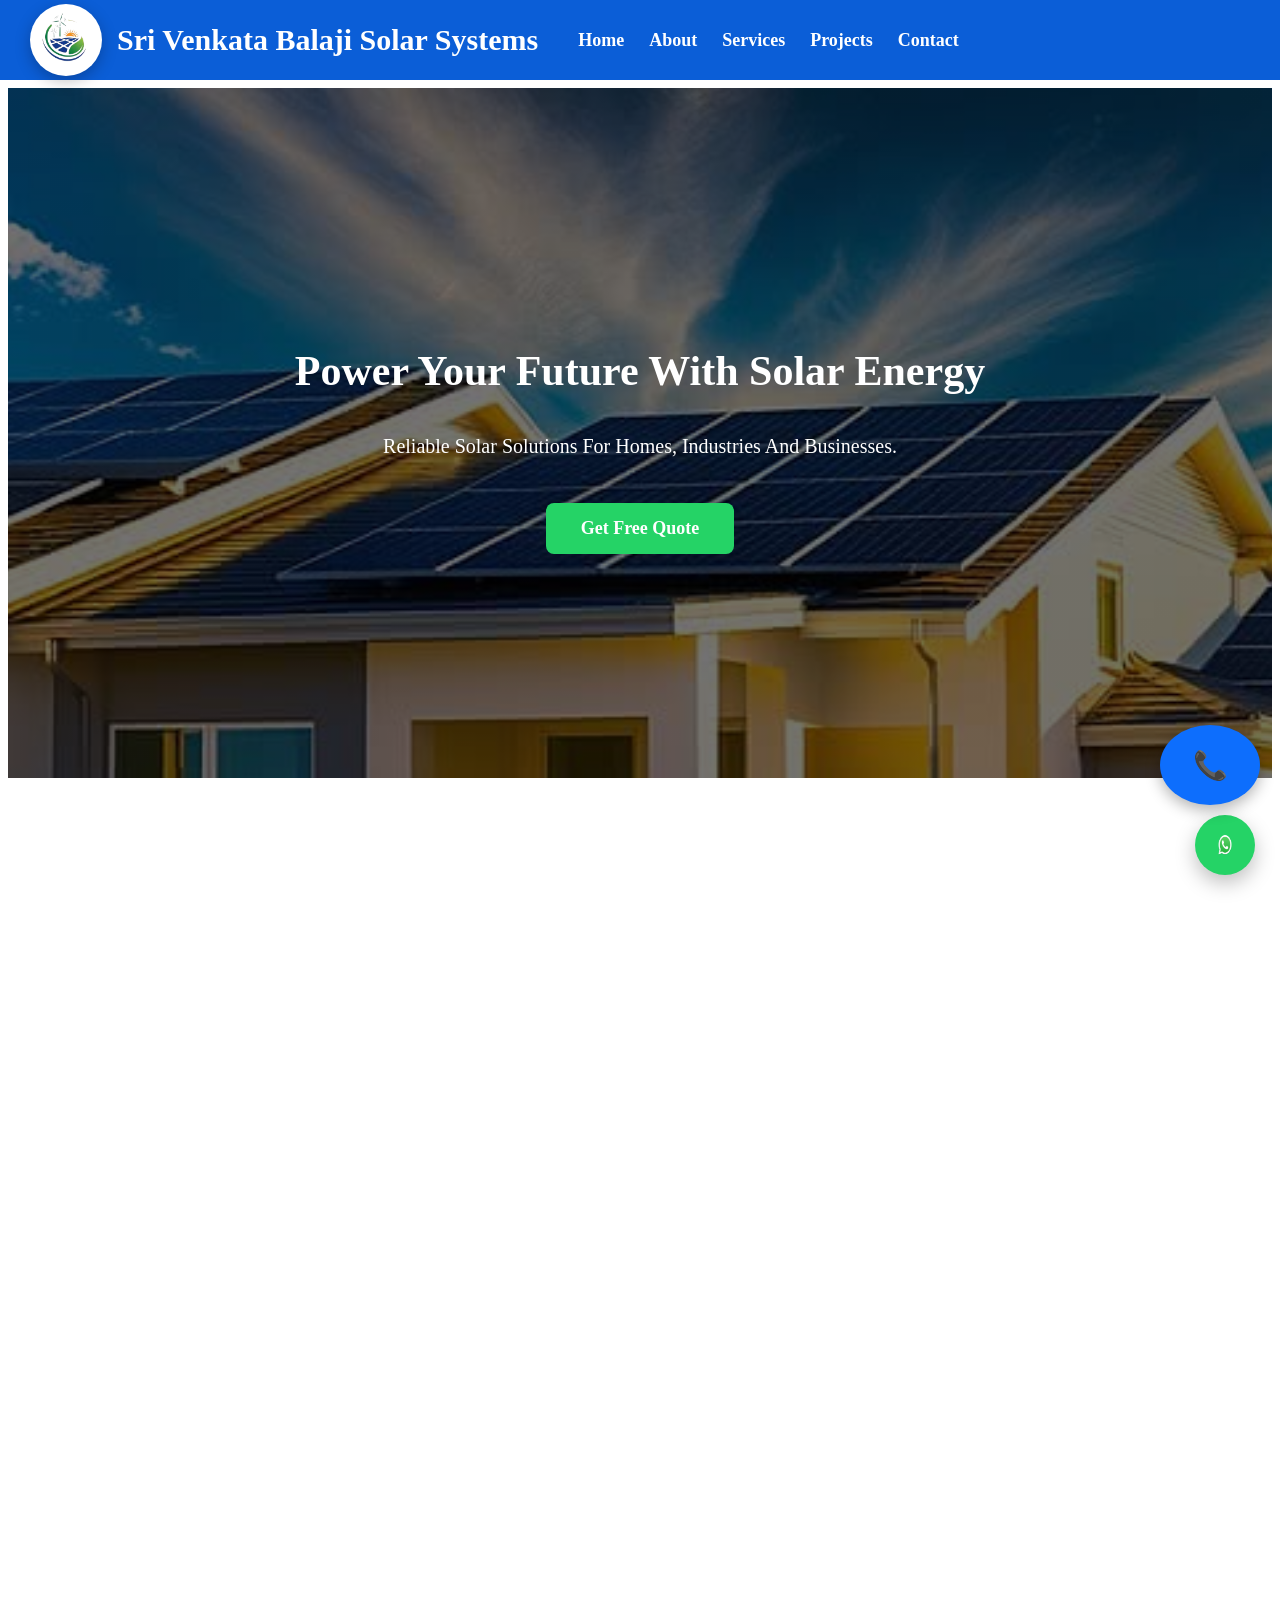
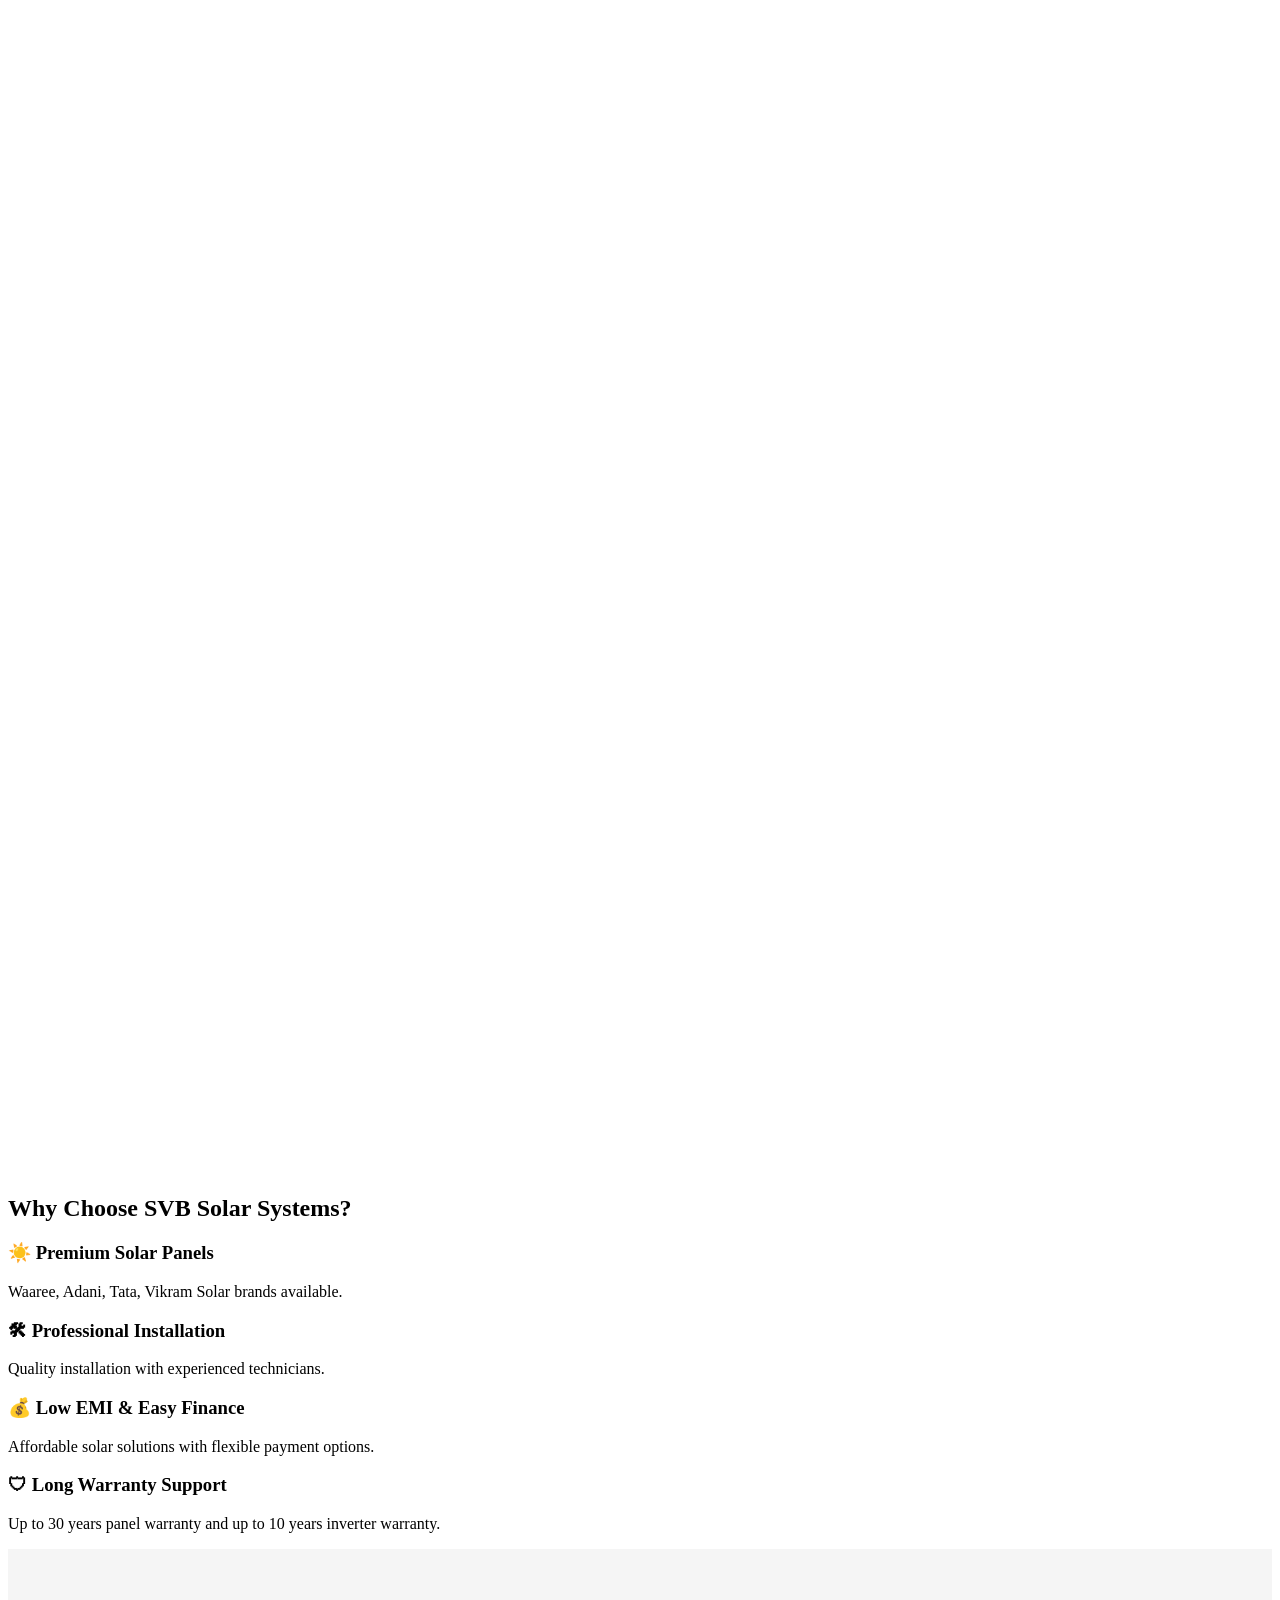
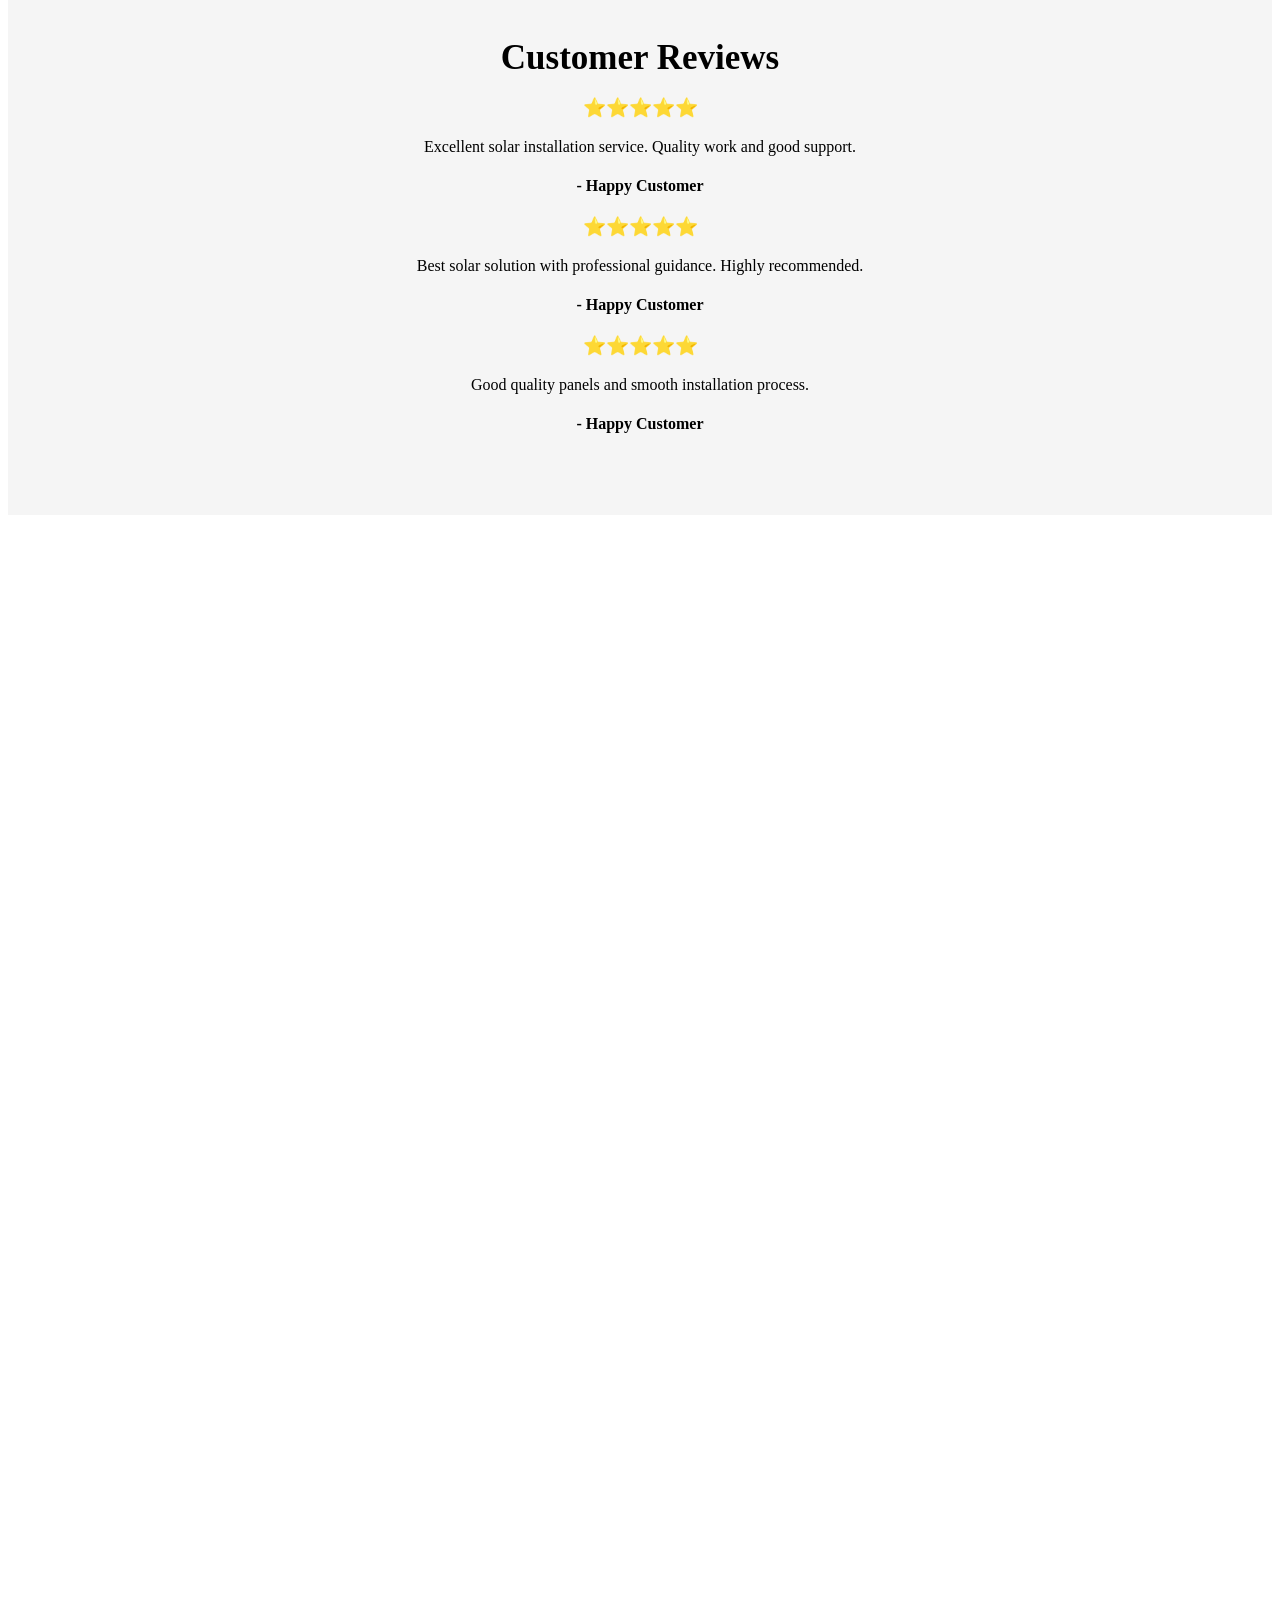
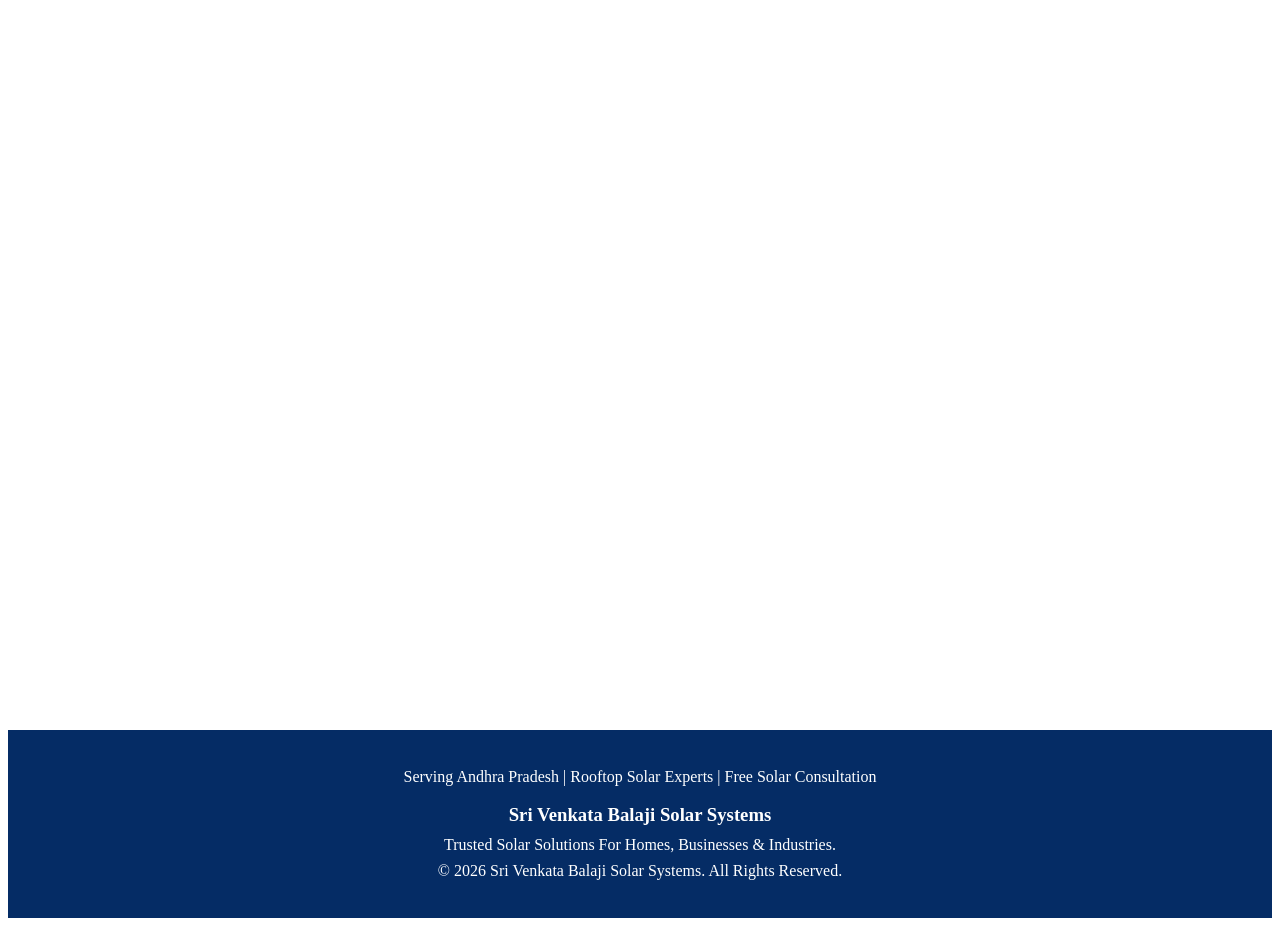
==== index.html @ fa09b2a1 "Add scroll animations" ====
<!DOCTYPE html>
<html lang="en">
<link rel="stylesheet" href="https://unpkg.com/aos@2.3.4/dist/aos.css">
<head>
    <meta charset="UTF-8">
    <meta name="viewport" content="width=device-width, initial-scale=1.0">

    <title>Sri Venkata Balaji Solar Systems | Rooftop Solar Installation Andhra Pradesh</title>

<meta name="description" content="Sri Venkata Balaji Solar Systems provides rooftop solar installation, solar panels, residential and commercial solar solutions in Andhra Pradesh. Get free solar consultation today.">

<meta name="keywords" content="solar panels Andhra Pradesh, rooftop solar installation, solar company AP, home solar system, commercial solar solutions, Sri Venkata Balaji Solar Systems">

<meta name="author" content="Sri Venkata Balaji Solar Systems">
    <meta name="robots" content="index, follow">

    <meta name="description" content="Sri Venkata Balaji Solar Systems provides rooftop solar installation services for homes and businesses.">

    <meta name="keywords" content="Solar Panels, Solar Installation, SVB Solar Systems, Andhra Pradesh Solar">

    <meta name="author" content="Sri Venkata Balaji Solar Systems">

    <meta name="google-site-verification" content="434df8AJJ52u6L1mxgn_VgNNBrICFNxTZs61XbxQ6JY">

    <link rel="stylesheet" href="css/style.css">
    <script type="application/ld+json">
{
  "@context": "https://schema.org",
  "@type": "SolarEnergyCompany",
  "name": "Sri Venkata Balaji Solar Systems",
  "description": "Rooftop solar installation and solar solutions provider in Andhra Pradesh.",
  "areaServed": "Andhra Pradesh",
  "serviceType": "Solar Panel Installation",
  "url": "https://naveendarling249-cloud.github.io/svb-solar-system/",
  "telephone": "+918074496254"
}
</script>
</head>
<script src="https://unpkg.com/aos@2.3.4/dist/aos.js"></script>

<script>
AOS.init({
    duration:1000,
    once:true
});
</script>
<body>

    <header>

    <div class="logo">
        <img src="images/logo.png" alt="SVB Logo">
        <h1>Sri Venkata Balaji Solar Systems</h1>
    </div>

    <nav>
        <a href="#home">Home</a>
<a href="#about">About</a>
<a href="#services">Services</a>
<a href="#projects">Projects</a>
<a href="#contact">Contact</a>
    </nav>


</header>


    <section class="hero" id="home">

    <h2>Power Your Future With Solar Energy</h2>

    <p>
        Reliable Solar Solutions For Homes, Industries And Businesses.
    </p>

    <a href="https://wa.me/918074496254?text=Hi%20SVB%20Solar%20Systems,%20I%20need%20a%20free%20solar%20quotation." class="quote-btn" target="_blank">
    Get Free Quote
</a>

</section>
<section class="about" id="about" data-aos="fade-up">

    <h2>About Sri Venkata Balaji Solar Systems</h2>
    <p>
Sri Venkata Balaji Solar Systems provides trusted rooftop solar solutions,
solar panel installation, and maintenance services across Andhra Pradesh.
</p>

    <p>
        Sri Venkata Balaji Solar Systems is a trusted solar energy company in Andhra Pradesh,
        providing complete rooftop solar solutions for homes, commercial buildings, industries,
        schools, hospitals and agricultural applications.
    </p>

    <p>
        We use premium quality solar panels from Waaree, Adani, Tata Power Solar and Vikram Solar.
        Our expert team ensures professional installation, quality service and long-term customer support.
    </p>

</section>
<section class="services" id="services" data-aos="fade-right">

    <h2>Our Solar Services</h2>

    <div class="service-grid">

        <div class="card">
            <h3>☀️ Rooftop Solar Installation</h3>
            <p>Professional solar installation for homes, apartments and villas.</p>
        </div>

        <div class="card">
            <h3>🏢 Commercial Solar</h3>
            <p>Reliable solar solutions for offices, shops, schools and industries.</p>
        </div>

        <div class="card">
            <h3>🛠 Service & Maintenance</h3>
            <p>Annual maintenance, cleaning and complete technical support.</p>
        </div>

    </div>

</section>
<section class="projects" id="projects" data-aos="zoom-in">

    <h2>Our Solar Projects</h2>

    <div class="project-grid">

        <div class="project-card">
            <img src="images/project1.jpg" alt="Residential Solar">
            <h3>Residential Solar</h3>
            <p>High-quality rooftop solar installation for homes.</p>
        </div>

        <div class="project-card">
            <img src="images/project2.jpg" alt="Commercial Solar">
            <h3>Commercial Solar</h3>
            <p>Efficient solar systems for offices and businesses.</p>
        </div>

        <div class="project-card">
            <img src="images/project3.jpg" alt="Industrial Solar">
            <h3>Industrial Solar</h3>
            <p>Large-scale solar solutions for industries and factories.</p>
        </div>

    </div>

</section>
<section class="brands" id="brands" data-aos="fade-left">

    <h2>Our Trusted Solar Brands</h2>

    <div class="brand-grid">

        <div class="brand-card">
            <img src="images/waaree.png" alt="Waaree Solar">
            <h3>Waaree Solar</h3>
        </div>

        <div class="brand-card">
            <img src="images/adani.png" alt="Adani Solar">
            <h3>Adani Solar</h3>
        </div>

        <div class="brand-card">
            <img src="images/tata.png" alt="Tata Power Solar">
            <h3>Tata Power Solar</h3>
        </div>

        <div class="brand-card">
            <img src="images/vikram.png" alt="Vikram Solar">
            <h3>Vikram Solar</h3>
        </div>

    </div>

</section>
<section class="trust">

    <h2>Why Choose SVB Solar Systems?</h2>

    <div class="trust-list">

        <h3>☀️ Premium Solar Panels</h3>
        <p>Waaree, Adani, Tata, Vikram Solar brands available.</p>

        <h3>🛠 Professional Installation</h3>
        <p>Quality installation with experienced technicians.</p>

        <h3>💰 Low EMI & Easy Finance</h3>
        <p>Affordable solar solutions with flexible payment options.</p>

        <h3>🛡 Long Warranty Support</h3>
        <p>Up to 30 years panel warranty and up to 10 years inverter warranty.</p>

    </div>

</section>
<section class="reviews">

    <h2>Customer Reviews</h2>

    <div class="review-list">

        <div>
            <h3>⭐⭐⭐⭐⭐</h3>
            <p>
                Excellent solar installation service.
                Quality work and good support.
            </p>
            <h4>- Happy Customer</h4>
        </div>

        <div>
            <h3>⭐⭐⭐⭐⭐</h3>
            <p>
                Best solar solution with professional guidance.
                Highly recommended.
            </p>
            <h4>- Happy Customer</h4>
        </div>

        <div>
            <h3>⭐⭐⭐⭐⭐</h3>
            <p>
                Good quality panels and smooth installation process.
            </p>
            <h4>- Happy Customer</h4>
        </div>

    </div>

</section>
<section class="location" data-aos="zoom-in">

    <h2>Visit Our Location</h2>

    <p>Sri Venkata Balaji Solar Systems</p>

    <p>Eluru, Andhra Pradesh</p>

    <iframe
        src="https://www.google.com/maps/embed?pb=!1m18!1m12!1m3!1d3821.46276568465!2d81.11551317461274!3d16.703746222140392!2m3!1f0!2f0!3f0!3m2!1i1024!2i768!4f13.1!3m3!1m2!1s0x3a3615027a40fcaf%3A0x55c187fe90eaa57c!2sSRI%20VENKATA%20BALAJI%20SOLAR%20SYSTEM!5e0!3m2!1sen!2sin!4v1785469120909!5m2!1sen!2sin"
        width="100%"
        height="400"
        style="border:0; border-radius:10px;"
        allowfullscreen=""
        loading="lazy"
        referrerpolicy="strict-origin-when-cross-origin">
    </iframe>

</section>

<section class="counter" data-aos="flip-up">

    <div class="counter-box">
        <h2>200+</h2>
        <p>Projects Completed</p>
    </div>

    <div class="counter-box">
        <h2>500+</h2>
        <p>Happy Customers</p>
    </div>

    <div class="counter-box">
        <h2>30 Years</h2>
        <p>Panel Warranty</p>
    </div>

    <div class="counter-box">
        <h2>10 Years</h2>
        <p>Inverter Warranty</p>
    </div>

</section>

<section class="contact" id="contact" data-aos="fade-up">
    <h2>Contact Us</h2>

    <p>📞 Phone: +91 8074496254</p>
    <p>📧 Email: srivenkatabalajisolarsystem@gmail.com</p>
    <p>📍 Eluru, Andhra Pradesh</p>

    </form>
    <form action="https://formsubmit.co/srivenkatabalajisolarsystem@gmail.com" method="POST">

    <input type="text" name="name" placeholder="Your Name" required>

    <input type="tel" name="phone" placeholder="Phone Number" required>

    <input type="text" name="location" placeholder="Location">

    <textarea name="requirement" placeholder="Your Requirement"></textarea>

    <input type="hidden" name="_subject" value="New Enquiry from SVB Solar Website">
    <input type="hidden" name="_captcha" value="false">
    <input type="hidden" name="_template" value="table">
    <input type="hidden" name="_next" value="https://naveendarling249-cloud.github.io/svb-solar-system/">

    <button type="submit">Submit Enquiry</button>

</form>

</section>
<footer class="footer">
<p>
Serving Andhra Pradesh | Rooftop Solar Experts | Free Solar Consultation
</p>
    <h3>Sri Venkata Balaji Solar Systems</h3>

    <p>Trusted Solar Solutions For Homes, Businesses & Industries.</p>

    <p>© 2026 Sri Venkata Balaji Solar Systems. All Rights Reserved.</p>

</footer>

<a href="https://wa.me/918074496254" class="whatsapp" target="_blank">
    <img src="images/whatsapp.png" alt="WhatsApp">
</a>
<a href="tel:+918074496254" class="call-btn">
    📞
</a>
</body>

</html>
---- css/style.css ----
html{
    scroll-behavior:smooth;
}
.hero {
    background: linear-gradient(rgba(0,0,0,0.55), rgba(0,0,0,0.55)),
                url("../images/hero.jpg");
    background-size: cover;
    background-position: center;
    background-repeat: no-repeat;
    min-height: 650px;

    display: flex;
    justify-content: center;
    align-items: center;
    flex-direction: column;

    text-align: center;
    color: white;
    padding: 20px;
}

.hero h2 {
    font-size: 42px;
    margin-bottom: 20px;
}

.hero p {
    font-size: 20px;
    margin-bottom: 25px;
}

.hero button {
    background: #ffc107;
    color: black;
    border: none;
    padding: 15px 35px;
    border-radius: 30px;
    cursor: pointer;
}
header img {
    width: 70px;
    height: 70px;
    object-fit: contain;
}

header img {
    width: 80px;
    height: auto;
}


nav a{
    color:#fff;
    text-decoration:none;
    font-size:17px;
    font-weight:600;
    transition:.3s;
}

nav a:hover{
    color:#ffc107;
}
header{
    position:fixed;
    top:0;
    left:0;
    width:100%;
    height:80px;
    background:#0b5ed7;
    display:flex;
    align-items:center;
    padding:0 30px;
    z-index:1000;
}
.logo{
    display: flex;
    align-items: center;
    gap: 15px;
}

.logo img{
    width: 70px;
    height: 70px;
    background: white;
    padding: 8px;
    border-radius: 50%;
    box-shadow: 0 5px 15px rgba(0,0,0,0.3);
}

.logo h1{
    color:white;
    font-size:18px;
}


nav{
    display:flex;
    margin-left:40px;
    gap:20px;
}

nav a{
    color: white;
    text-decoration: none;
    font-weight: bold;
}

nav a:hover{
    color: #ffd43b;
}


.logo {
    display: flex;
    align-items: center;
}

.logo img{
    width:60px;
    height:60px;
    background:#fff;
    padding:6px;
    border-radius:50%;
    box-shadow:0 5px 15px rgba(0,0,0,.25);
}

.logo h1 {
    color: white;
    font-size: 30px;
    font-weight: bold;
}

nav {
    display: flex;
    gap: 25px;
}

nav a {
    color: white;
    text-decoration: none;
    font-size: 18px;
    font-weight: 600;
    transition: 0.3s;
}

nav a:hover {
    color: #ffc107;
}
.call-btn {
    background: #25D366;
    color: white;
    padding: 10px 20px;
    border-radius: 30px;
    text-decoration: none;
    font-weight: bold;
    transition: 0.3s;
}

.call-btn:hover {
    background: #1ea952;
    color: white;
}

body{
    padding-top:80px;
}
.about{
    padding:80px 10%;
    background:#ffffff;
    text-align:center;
}

.about h2{
    font-size:40px;
    color:#0b5ed7;
    margin-bottom:25px;
}

.about p{
    max-width:900px;
    margin:0 auto 20px;
    font-size:18px;
    line-height:1.8;
    color:#555;
}
.services{
    padding:80px 10%;
    background:#f5f7fa;
    text-align:center;
}

.services h2{
    font-size:40px;
    color:#0b5ed7;
    margin-bottom:50px;
}

.service-grid{
    display:grid;
    grid-template-columns:repeat(auto-fit,minmax(280px,1fr));
    gap:30px;
}

.card{
    background:#ffffff;
    padding:35px;
    border-radius:15px;
    box-shadow:0 10px 25px rgba(0,0,0,0.1);
    transition:0.3s;
}

.card:hover{
    transform:translateY(-8px);
}

.card h3{
    color:#0b5ed7;
    margin-bottom:15px;
    font-size:24px;
}

.card p{
    color:#555;
    line-height:1.7;
    font-size:17px;
}
.projects{
    padding:80px 10%;
    background:#ffffff;
    text-align:center;
}

.projects h2{
    font-size:40px;
    color:#0b5ed7;
    margin-bottom:50px;
}

.project-grid{
    display:grid;
    grid-template-columns:repeat(auto-fit,minmax(300px,1fr));
    gap:30px;
}

.project-card{
    background:#fff;
    border-radius:15px;
    overflow:hidden;
    box-shadow:0 10px 25px rgba(0,0,0,.1);
    transition:.3s;
}

.project-card:hover{
    transform:translateY(-8px);
}

.project-card img{
    width:100%;
    height:220px;
    object-fit:cover;
}

.project-card h3{
    color:#0b5ed7;
    margin:20px 0 10px;
}

.project-card p{
    padding:0 20px 25px;
    color:#555;
}
.brands{
    padding:80px 10%;
    background:#f5f7fa;
    text-align:center;
}

.brands h2{
    font-size:40px;
    color:#0b5ed7;
    margin-bottom:50px;
}

.brand-grid{
    display:grid;
    grid-template-columns:repeat(auto-fit,minmax(220px,1fr));
    gap:30px;
}

.brand-card{
    background:#fff;
    padding:30px;
    border-radius:15px;
    box-shadow:0 10px 25px rgba(0,0,0,.1);
    transition:.3s;
}

.brand-card:hover{
    transform:translateY(-8px);
}

.brand-card img{
    width:140px;
    height:70px;
    object-fit:contain;
    margin-bottom:20px;
}

.brand-card h3{
    color:#0b5ed7;
}
.contact{
    background:#0b5ed7;
    color:#fff;
    text-align:center;
    padding:80px 10%;
}

.contact h2{
    font-size:40px;
    margin-bottom:25px;
}

.contact p{
    margin-bottom:15px;
    font-size:18px;
}

.contact form{
    max-width:600px;
    margin:40px auto 0;
}

.contact input,
.contact textarea{
    width:100%;
    padding:15px;
    margin-bottom:20px;
    border:none;
    border-radius:10px;
    font-size:16px;
}

.contact textarea{
    height:130px;
    resize:none;
}

.contact button{
    background:#ffc107;
    color:#000;
    border:none;
    padding:15px 35px;
    border-radius:30px;
    font-size:18px;
    font-weight:bold;
    cursor:pointer;
}

.contact button:hover{
    background:#ffb300;
}
.footer{
    background:#052c65;
    color:#fff;
    text-align:center;
    padding:30px 20px;
}

.footer h3{
    margin-bottom:10px;
}

.footer p{
    margin:8px 0;
}
.whatsapp{
    position:fixed;
    right:25px;
    bottom:25px;
    width:60px;
    height:60px;
    background:#25D366;
    color:white;
    border-radius:50%;
    display:flex;
    justify-content:center;
    align-items:center;
    text-decoration:none;
    font-size:30px;
    box-shadow:0 8px 20px rgba(0,0,0,.25);
    transition:.3s;
}
.whatsapp img{
    width:32px;
    height:32px;
}

.whatsapp:hover{
    transform:scale(1.1);
}
@media(max-width:768px){

header{
    flex-direction:column;
    height:auto;
    padding:20px;
}

.logo{
    flex-direction:column;
    text-align:center;
}

.logo h1{
    font-size:22px;
}

nav{
    display:flex;
    margin-left:40px;
    gap:20px;
}

.hero h2{
    font-size:32px;
}

.about h2,
.services h2,
.projects h2,
.brands h2,
.contact h2{
    font-size:30px;
}

.service-grid,
.project-grid,
.brand-grid{
    grid-template-columns:1fr;
}

body{
    padding-top:170px;
}

}
.gallery {
    padding:60px 20px;
    text-align:center;
}

.gallery h2,
.reviews h2 {
    font-size:35px;
    margin-bottom:10px;
}

.gallery-box {
    display:grid;
    grid-template-columns:repeat(auto-fit,minmax(250px,1fr));
    gap:20px;
    margin-top:30px;
}

.gallery-box img {
    width:100%;
    height:220px;
    object-fit:cover;
    border-radius:15px;
}


.reviews {
    padding:60px 20px;
    background:#f5f5f5;
    text-align:center;
}

.review-box {
    display:flex;
    justify-content:center;
    gap:20px;
    flex-wrap:wrap;
}

.review-card {
    background:white;
    padding:25px;
    width:280px;
    border-radius:15px;
    box-shadow:0 5px 15px rgba(0,0,0,0.1);
}
.quote-btn{
    display:inline-block;
    margin-top:20px;
    padding:15px 35px;
    background:#25D366;
    color:#fff;
    text-decoration:none;
    border-radius:8px;
    font-size:18px;
    font-weight:bold;
    transition:.3s;
}

.quote-btn:hover{
    background:#128C7E;
    transform:translateY(-3px);
}
.call-btn{
    position: fixed;
    bottom: 95px;
    right: 20px;
    width: 60px;
    height: 60px;
    background: #0d6efd;
    color: white;
    border-radius: 50%;
    display: flex;
    justify-content: center;
    align-items: center;
    text-decoration: none;
    font-size: 28px;
    box-shadow: 0 5px 15px rgba(0,0,0,0.3);
    z-index: 999;
    transition: 0.3s;
}

.call-btn:hover{
    transform: scale(1.1);
}
.counter{
    display:flex;
    justify-content:center;
    flex-wrap:wrap;
    gap:30px;
    padding:70px 20px;
    background:#0b3d2e;
    color:white;
    text-align:center;
}

.counter-box{
    min-width:220px;
}

.counter-box h2{
    font-size:48px;
    color:#FFD700;
    margin-bottom:10px;
}

.counter-box p{
    font-size:20px;
}
.location{
    padding:60px 20px;
    text-align:center;
    background:#f8f9fa;
}

.location h2{
    margin-bottom:15px;
}

.location p{
    margin-bottom:20px;
    font-size:18px;
}

.location iframe{
    max-width:1000px;
    width:100%;
    border-radius:10px;
}
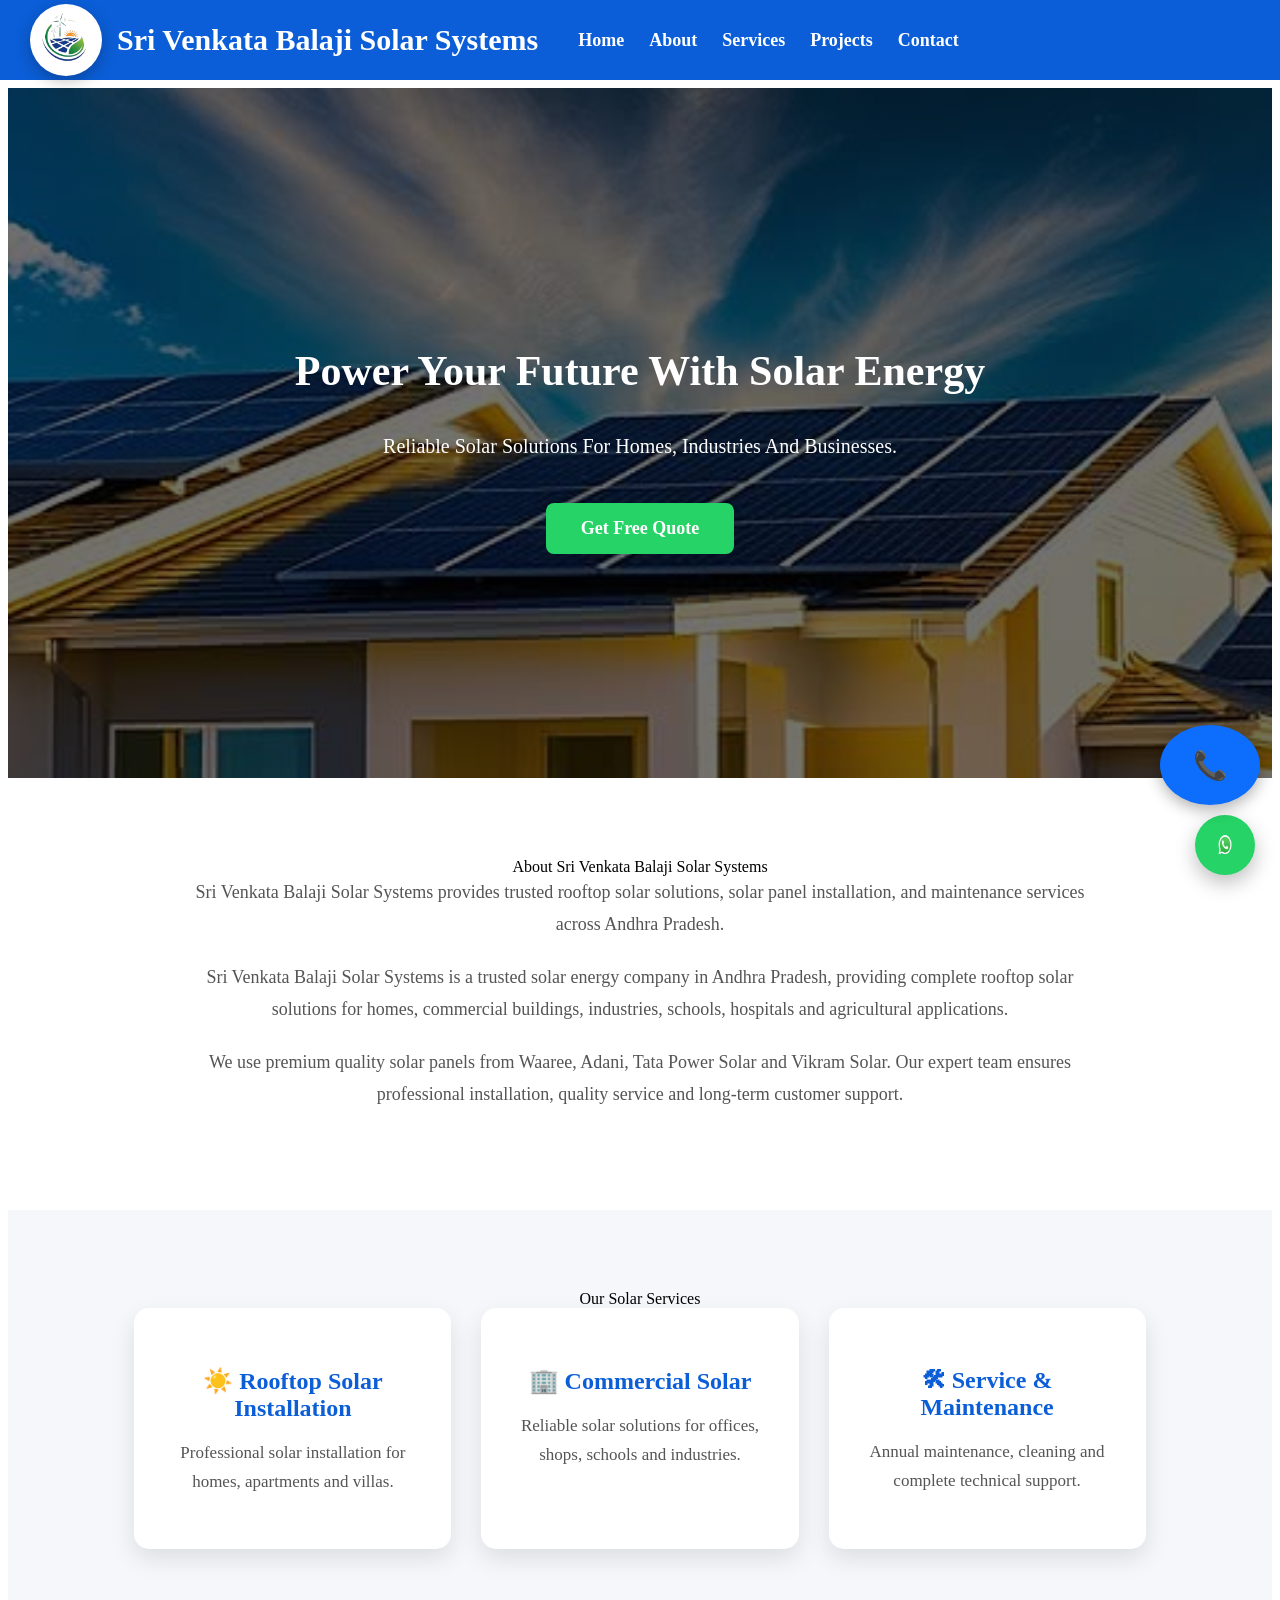
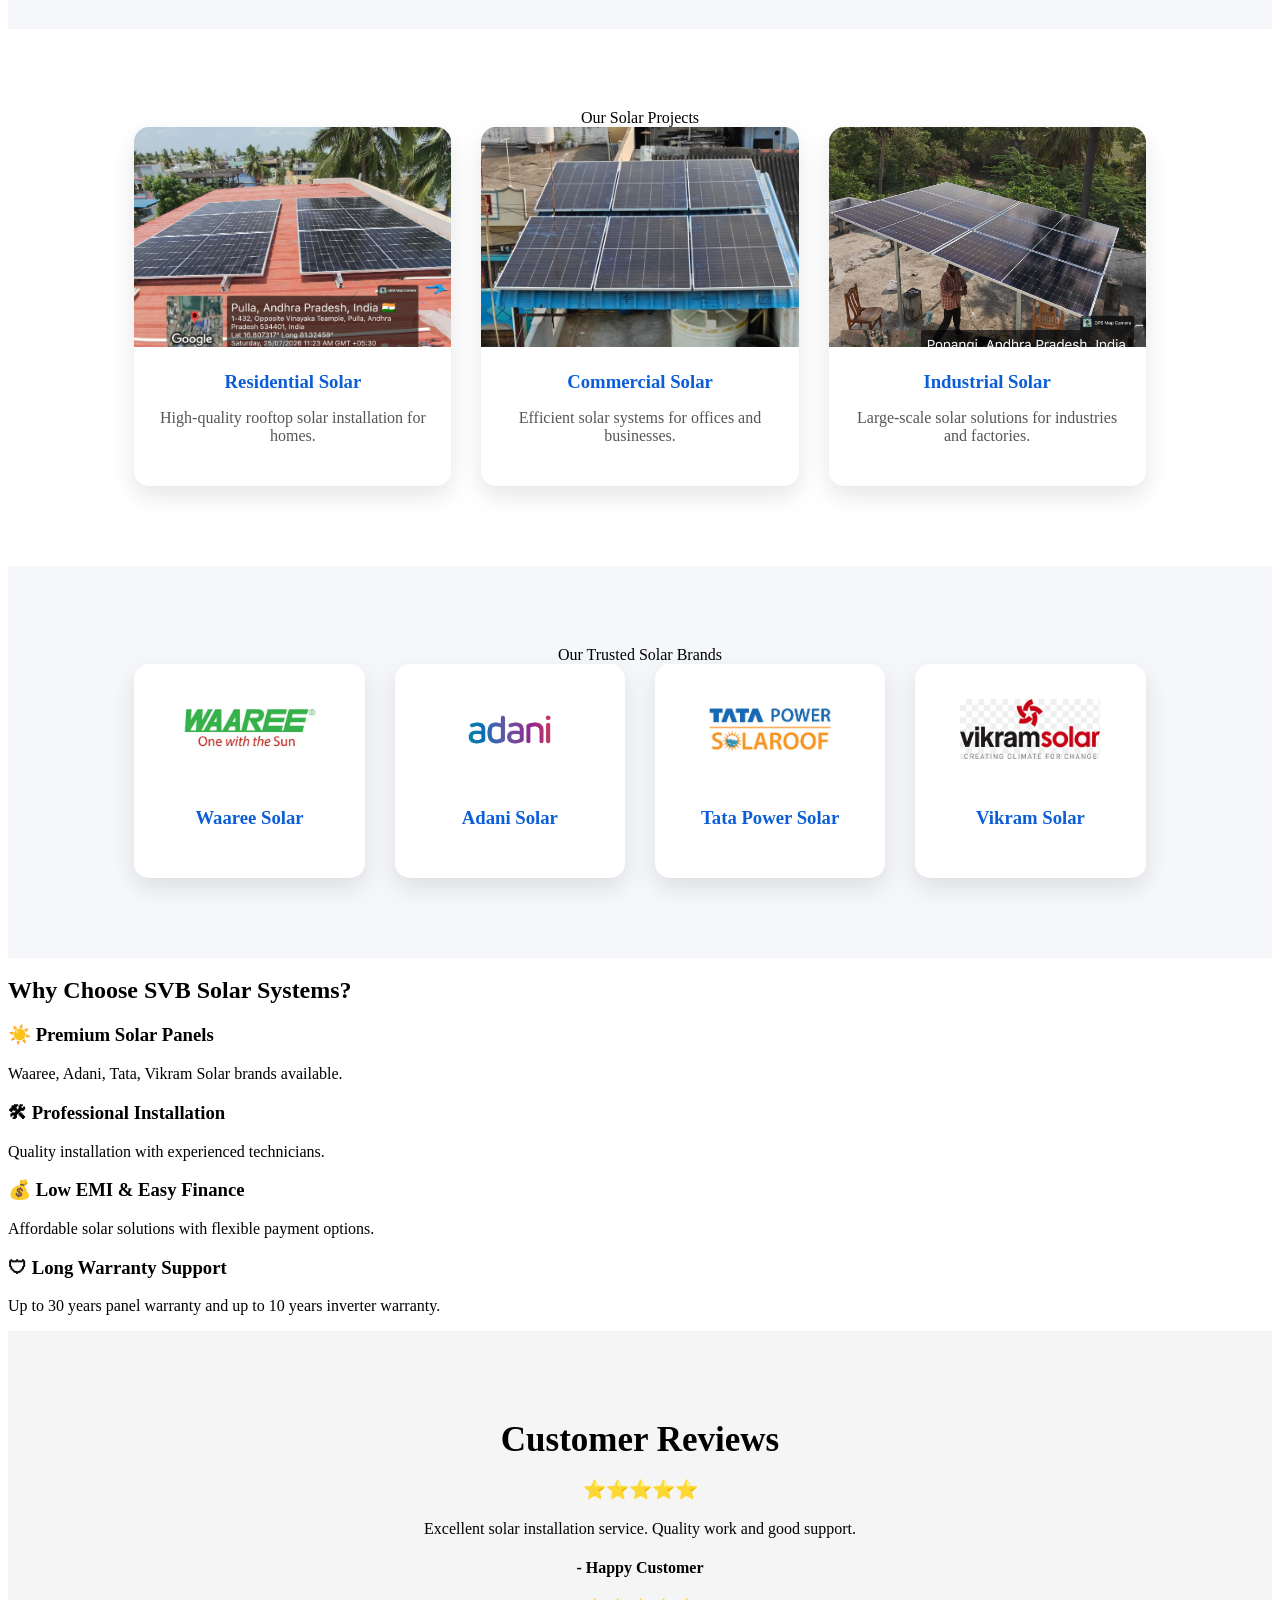
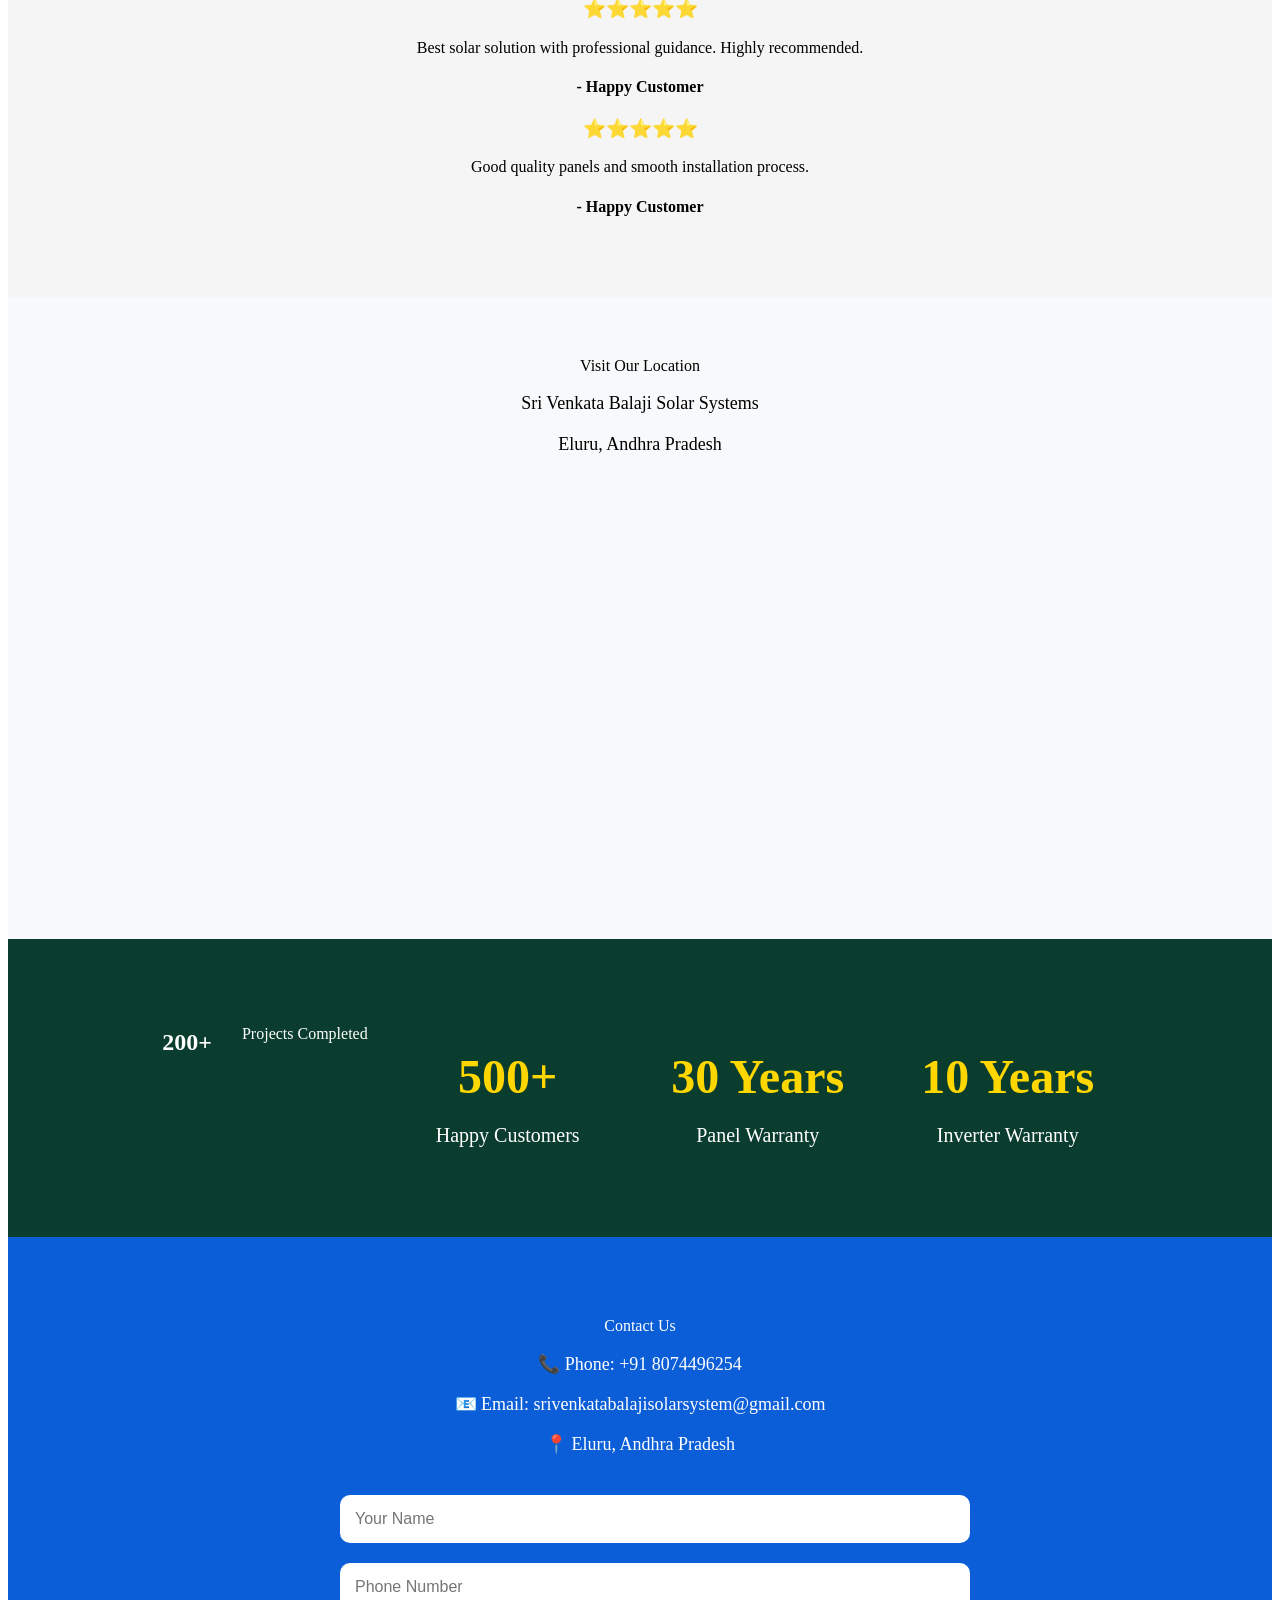
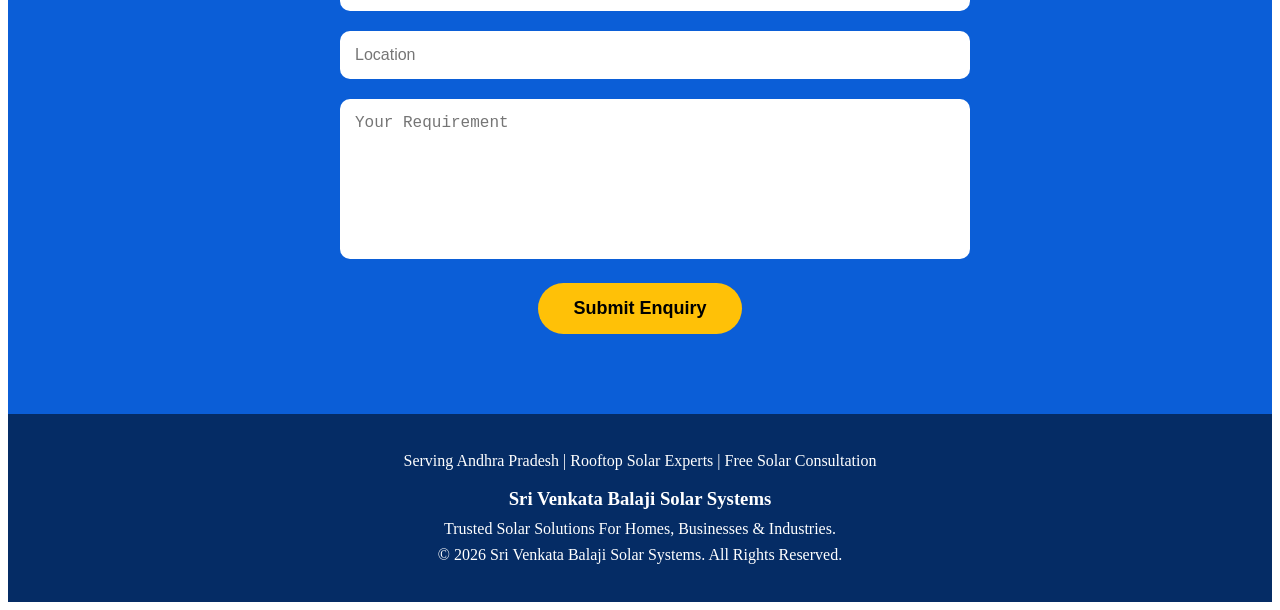
==== commit 85ed1ad0: "Add loading screen" ====
--- a/index.html
+++ b/index.html
@@ -45,7 +45,10 @@
 });
 </script>
 <body>
-
+<div id="loader">
+    <img src="images/logo.png" alt="SVB Solar Logo">
+    <h2>SVB Solar Systems</h2>
+</div>
     <header>
 
     <div class="logo">
@@ -78,7 +81,7 @@
 </a>
 
 </section>
-<section class="about" id="about" data-aos="fade-up">
+<section class="about" id="about" 
 
     <h2>About Sri Venkata Balaji Solar Systems</h2>
     <p>
@@ -98,8 +101,7 @@
     </p>
 
 </section>
-<section class="services" id="services" data-aos="fade-right">
-
+<section class="services" id="services" 
     <h2>Our Solar Services</h2>
 
     <div class="service-grid">
@@ -122,26 +124,26 @@
     </div>
 
 </section>
-<section class="projects" id="projects" data-aos="zoom-in">
+<section class="projects" id="projects" 
 
     <h2>Our Solar Projects</h2>
 
     <div class="project-grid">
 
         <div class="project-card">
-            <img src="images/project1.jpg" alt="Residential Solar">
+            <img src="images/project1.jpeg" alt="Residential Solar">
             <h3>Residential Solar</h3>
             <p>High-quality rooftop solar installation for homes.</p>
         </div>
 
         <div class="project-card">
-            <img src="images/project2.jpg" alt="Commercial Solar">
+            <img src="images/project2.jpeg" alt="Commercial Solar">
             <h3>Commercial Solar</h3>
             <p>Efficient solar systems for offices and businesses.</p>
         </div>
 
         <div class="project-card">
-            <img src="images/project3.jpg" alt="Industrial Solar">
+            <img src="images/project3.jpeg" alt="Industrial Solar">
             <h3>Industrial Solar</h3>
             <p>Large-scale solar solutions for industries and factories.</p>
         </div>
@@ -149,7 +151,7 @@
     </div>
 
 </section>
-<section class="brands" id="brands" data-aos="fade-left">
+<section class="brands" id="brands" 
 
     <h2>Our Trusted Solar Brands</h2>
 
@@ -234,7 +236,7 @@
     </div>
 
 </section>
-<section class="location" data-aos="zoom-in">
+<section class="location" 
 
     <h2>Visit Our Location</h2>
 
@@ -254,7 +256,7 @@
 
 </section>
 
-<section class="counter" data-aos="flip-up">
+<section class="counter" 
 
     <div class="counter-box">
         <h2>200+</h2>
@@ -278,7 +280,7 @@
 
 </section>
 
-<section class="contact" id="contact" data-aos="fade-up">
+<section class="contact" id="contact" 
     <h2>Contact Us</h2>
 
     <p>📞 Phone: +91 8074496254</p>
@@ -324,6 +326,11 @@
 <a href="tel:+918074496254" class="call-btn">
     📞
 </a>
+<script>
+window.addEventListener("load", function () {
+    document.getElementById("loader").style.display = "none";
+});
+</script>
 </body>
 
 </html>
--- a/css/style.css
+++ b/css/style.css
@@ -573,4 +573,37 @@
     max-width:1000px;
     width:100%;
     border-radius:10px;
+}
+#loader{
+    position:fixed;
+    top:0;
+    left:0;
+    width:100%;
+    height:100%;
+    background:#ffffff;
+    display:flex;
+    justify-content:center;
+    align-items:center;
+    flex-direction:column;
+    z-index:99999;
+}
+
+#loader img{
+    width:120px;
+    animation:spin 2s linear infinite;
+}
+
+#loader h2{
+    margin-top:20px;
+    color:#0b7a35;
+    font-size:28px;
+}
+
+@keyframes spin{
+    from{
+        transform:rotate(0deg);
+    }
+    to{
+        transform:rotate(360deg);
+    }
 }
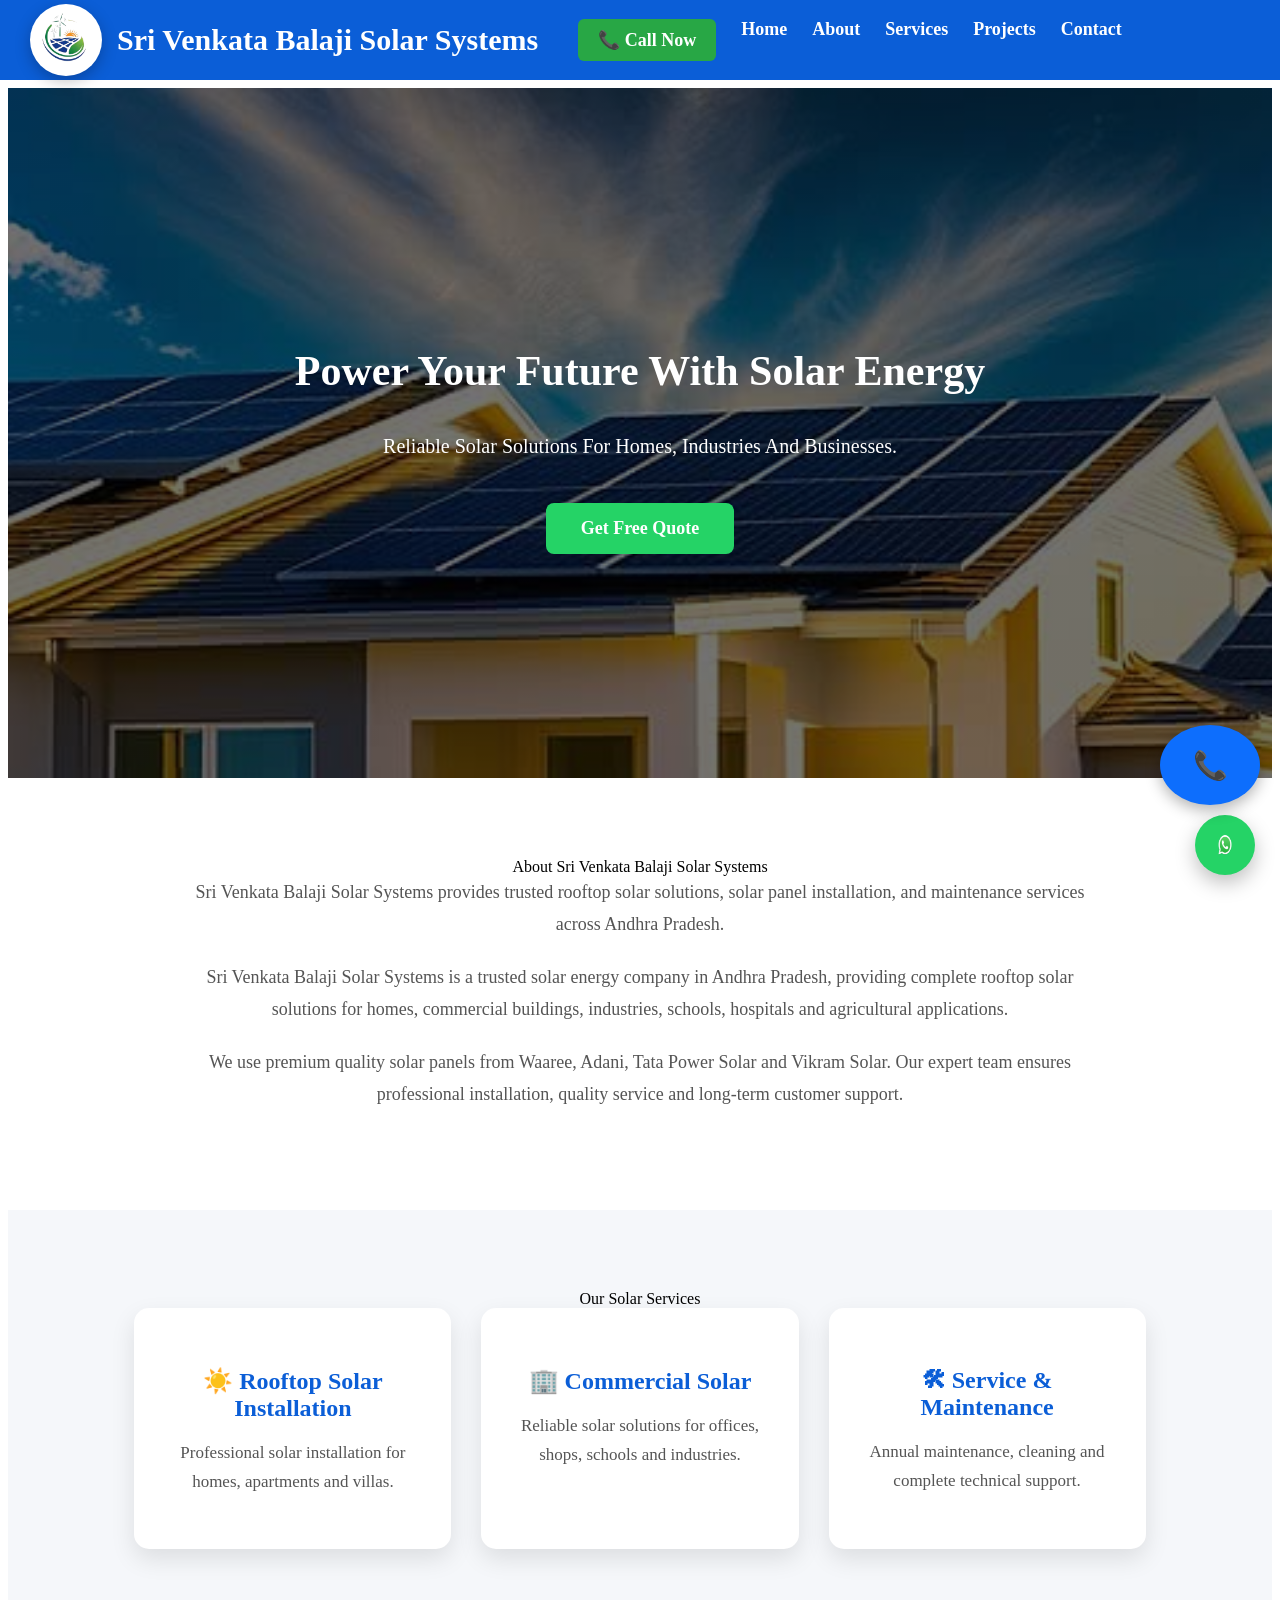
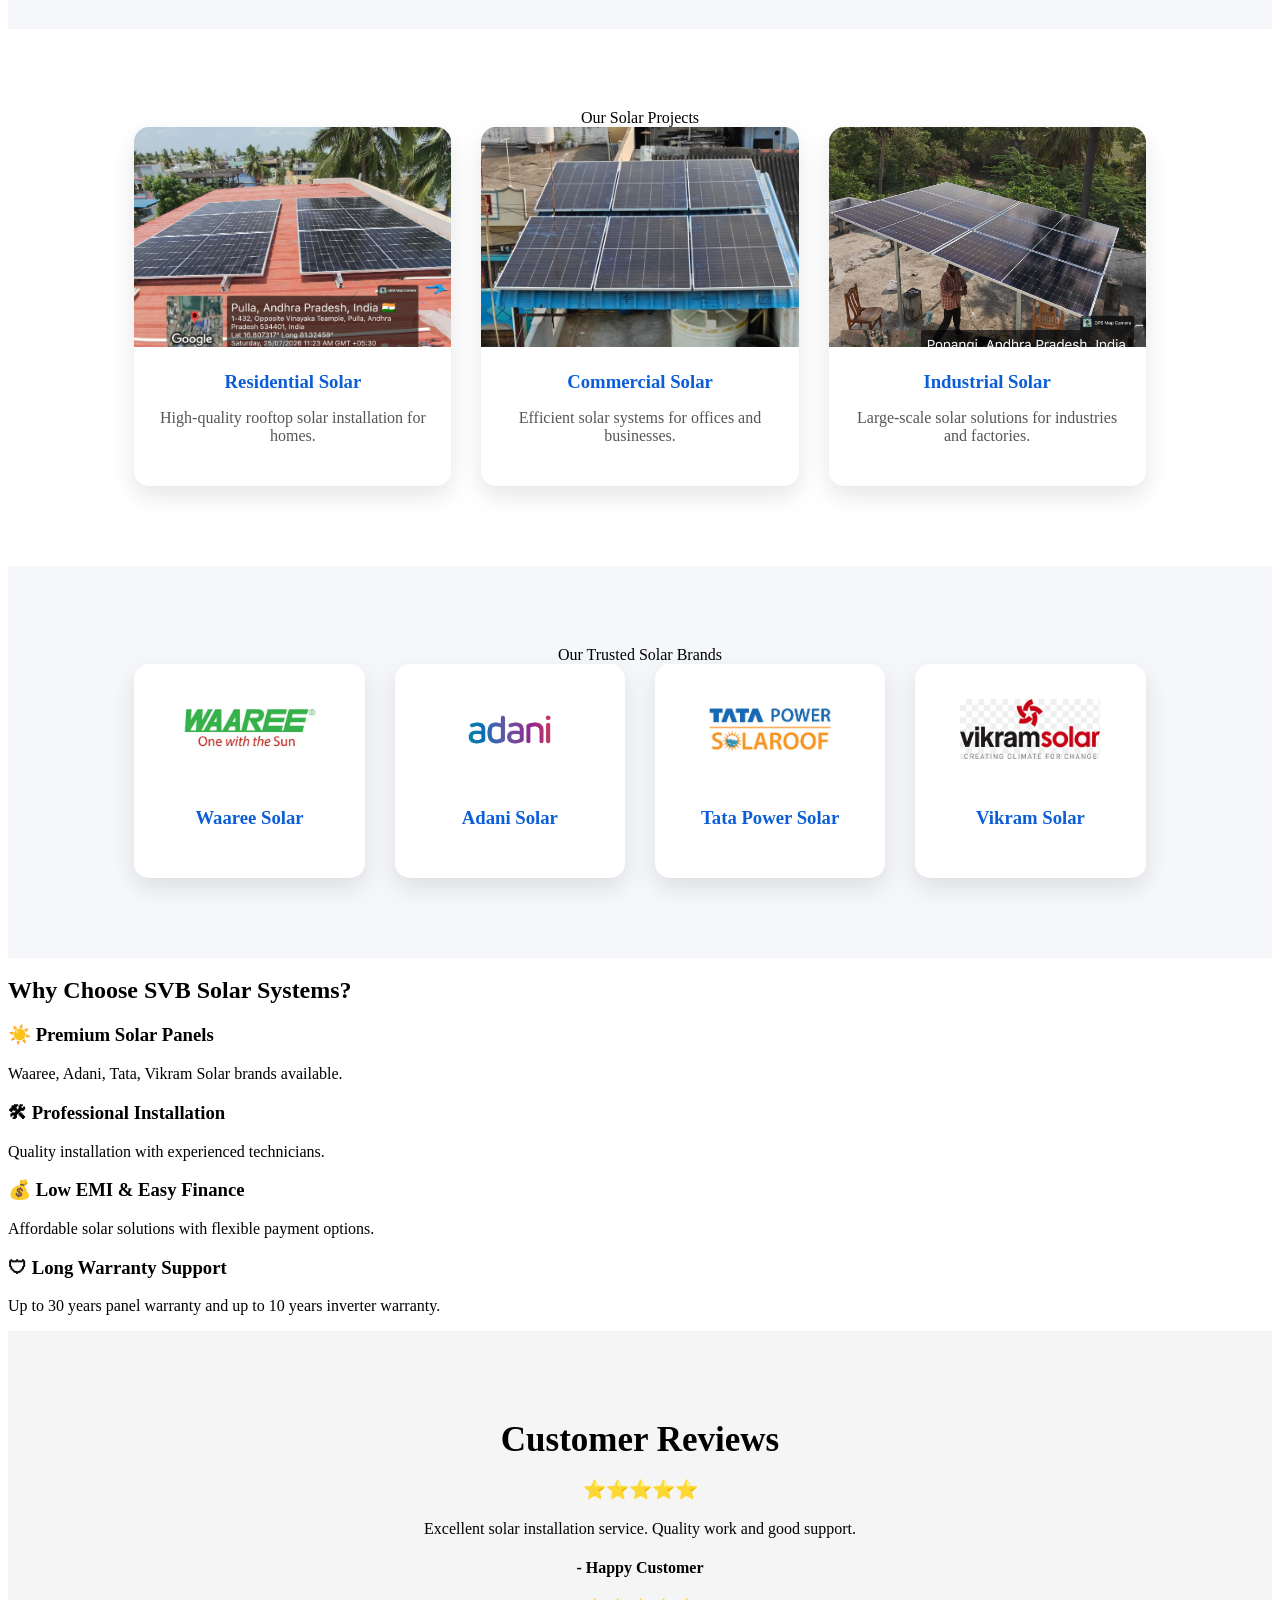
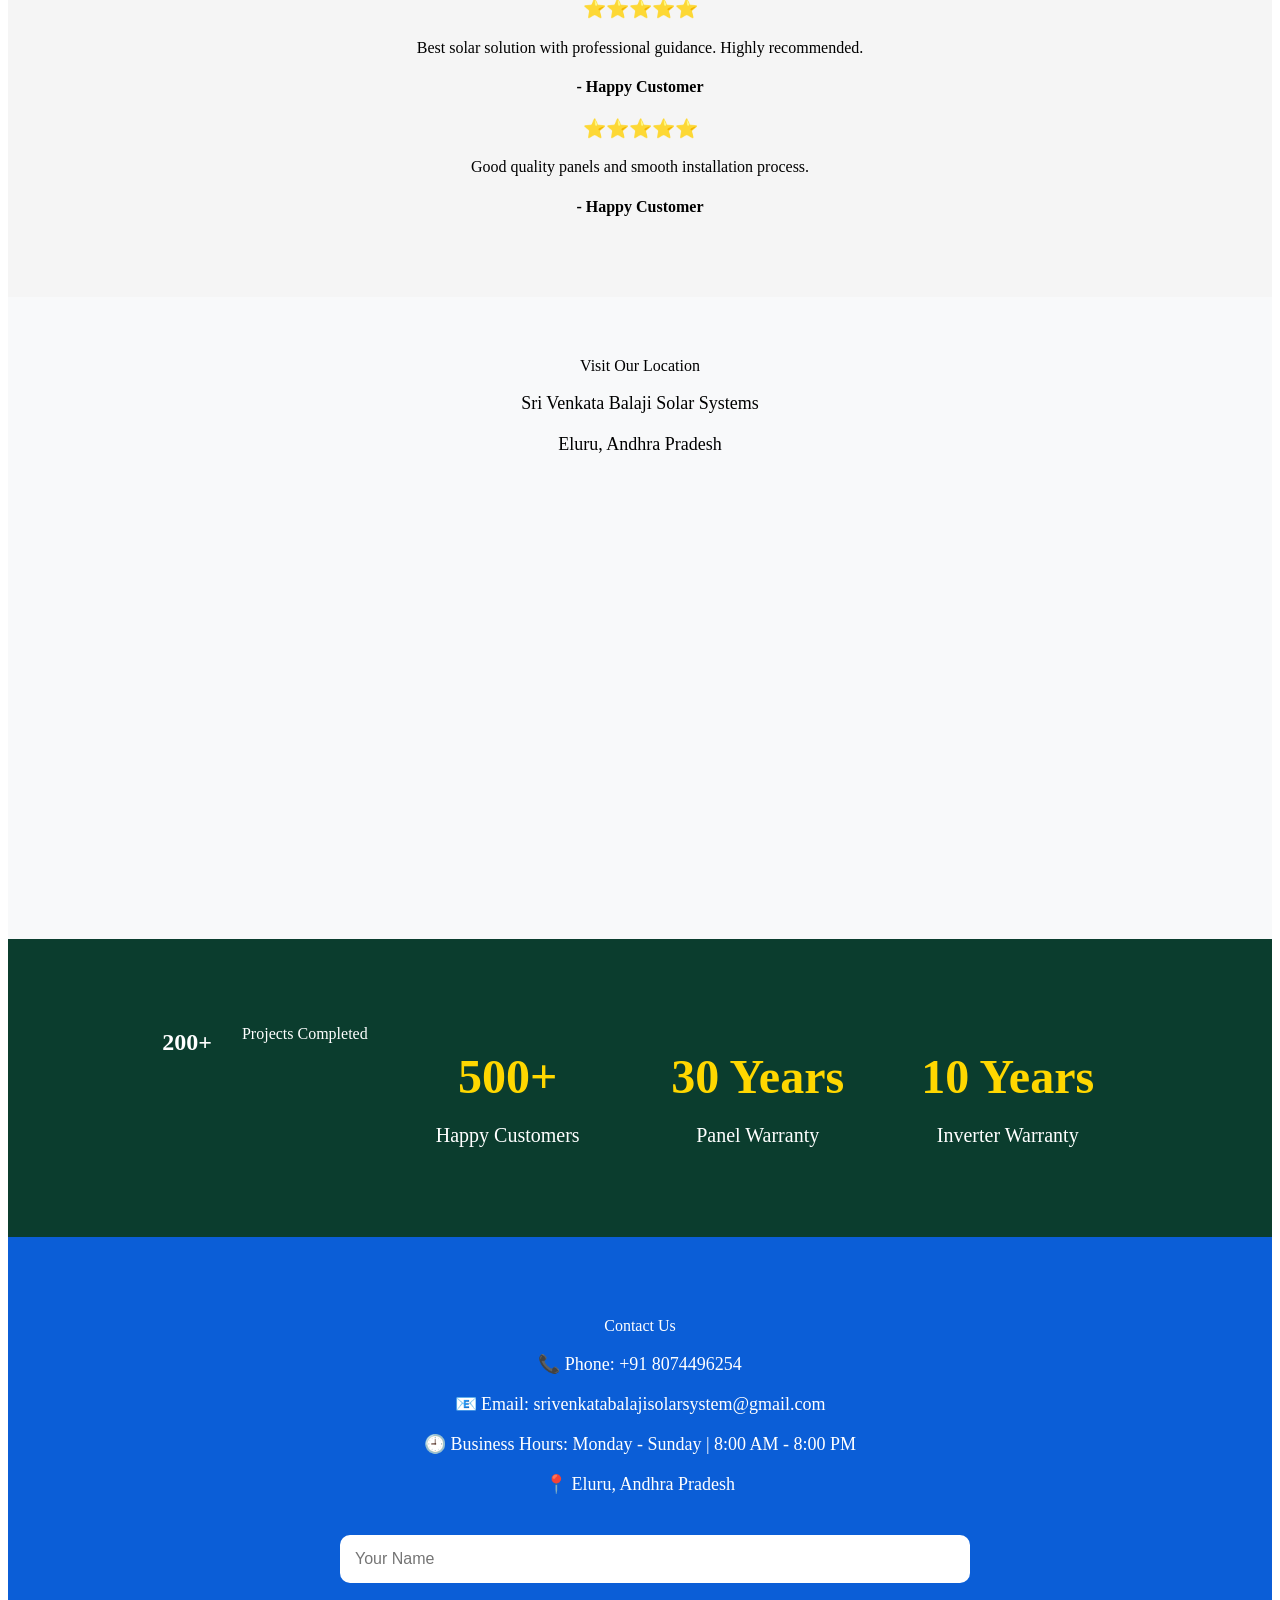
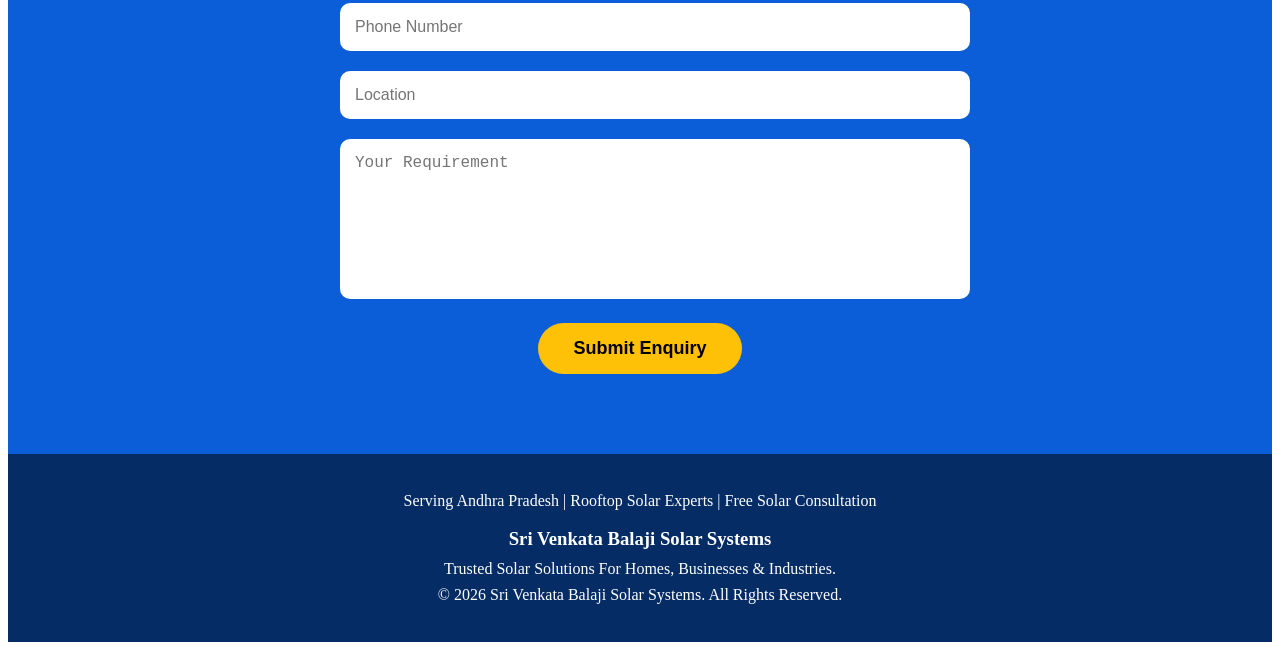
==== commit f3afa2d8: "Add header call button and business hours" ====
--- a/index.html
+++ b/index.html
@@ -57,6 +57,9 @@
     </div>
 
     <nav>
+        <a href="tel:+918074496254" class="header-call">
+    📞 Call Now
+</a>
         <a href="#home">Home</a>
 <a href="#about">About</a>
 <a href="#services">Services</a>
@@ -285,6 +288,7 @@
 
     <p>📞 Phone: +91 8074496254</p>
     <p>📧 Email: srivenkatabalajisolarsystem@gmail.com</p>
+    <p>🕘 Business Hours: Monday - Sunday | 8:00 AM - 8:00 PM</p>
     <p>📍 Eluru, Andhra Pradesh</p>
 
     </form>
@@ -301,8 +305,7 @@
     <input type="hidden" name="_subject" value="New Enquiry from SVB Solar Website">
     <input type="hidden" name="_captcha" value="false">
     <input type="hidden" name="_template" value="table">
-    <input type="hidden" name="_next" value="https://naveendarling249-cloud.github.io/svb-solar-system/">
-
+   <input type="hidden" name="_next" value="https://naveendarling249-cloud.github.io/svb-solar-system/success.html">
     <button type="submit">Submit Enquiry</button>
 
 </form>
--- a/css/style.css
+++ b/css/style.css
@@ -606,4 +606,17 @@
     to{
         transform:rotate(360deg);
     }
+}
+.header-call{
+    background:#28a745;
+    color:#fff;
+    text-decoration:none;
+    padding:10px 20px;
+    border-radius:6px;
+    font-weight:bold;
+    transition:0.3s;
+}
+
+.header-call:hover{
+    background:#218838;
 }
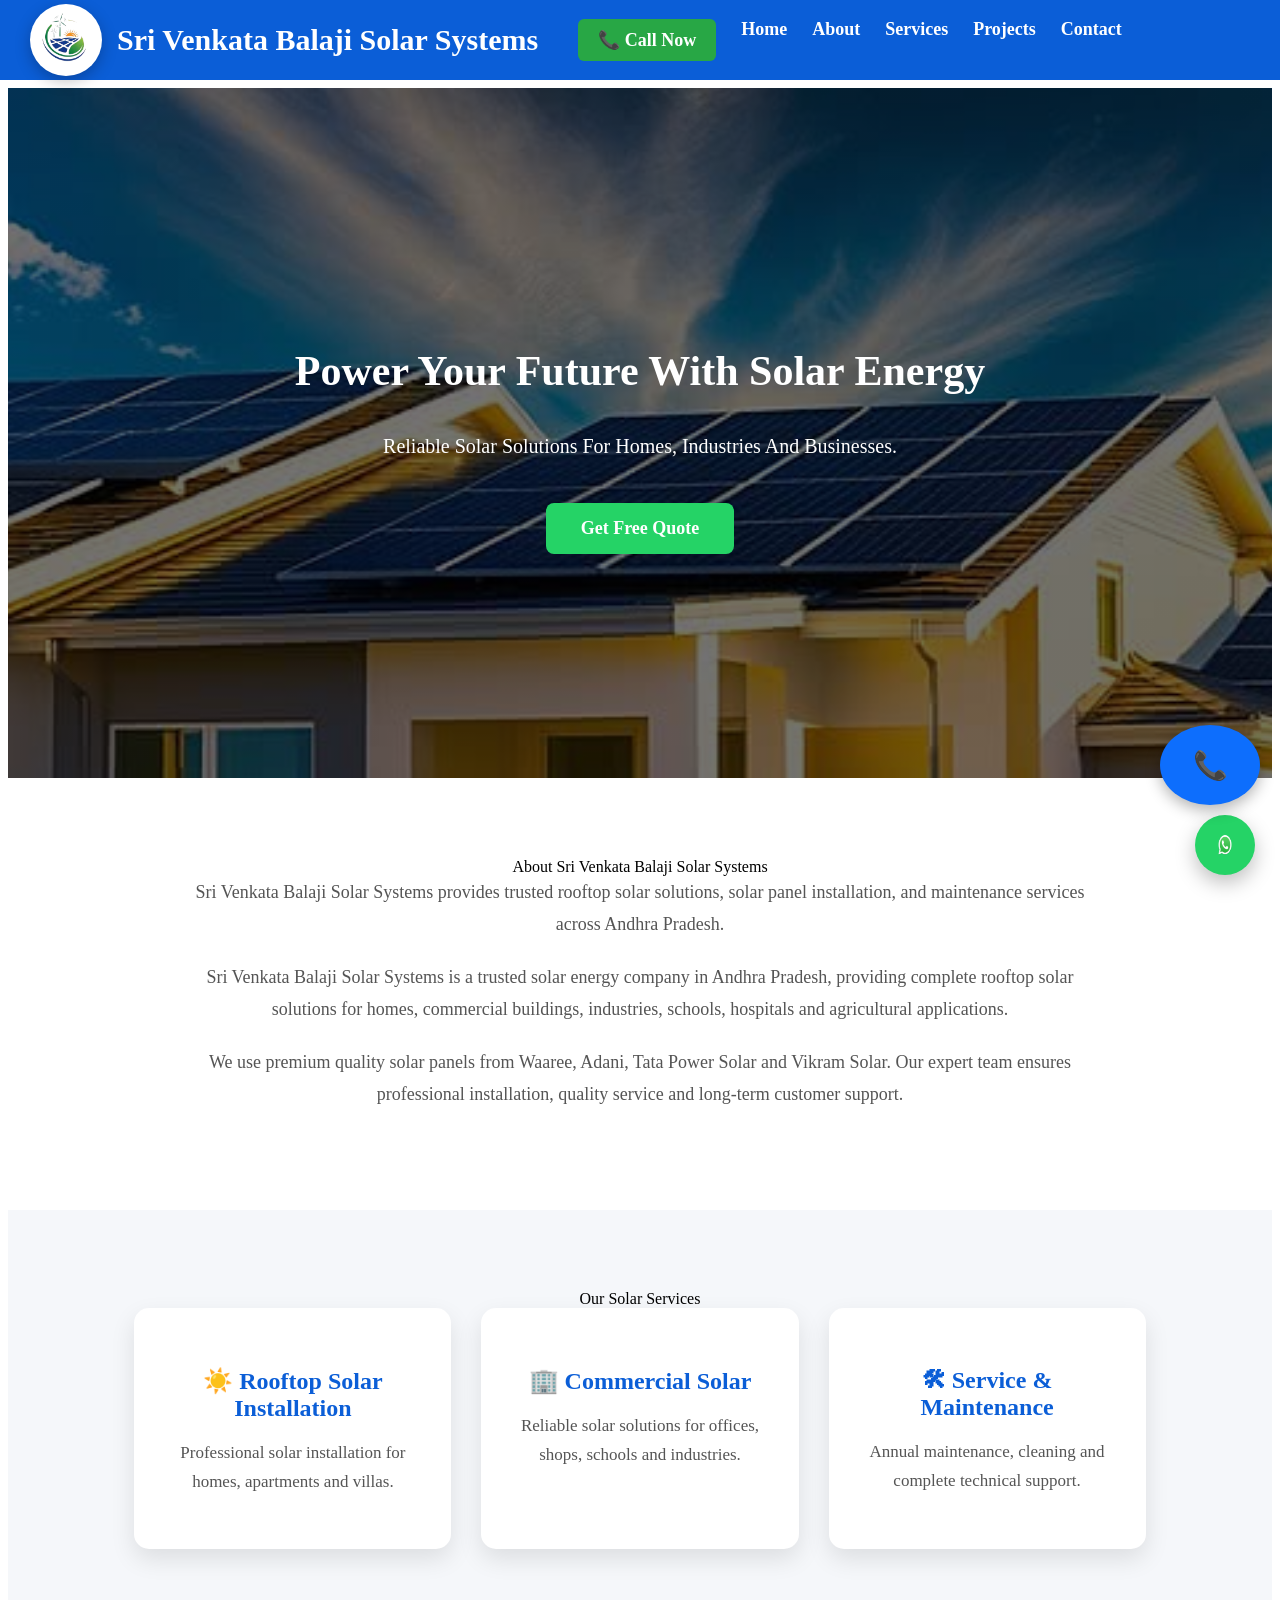
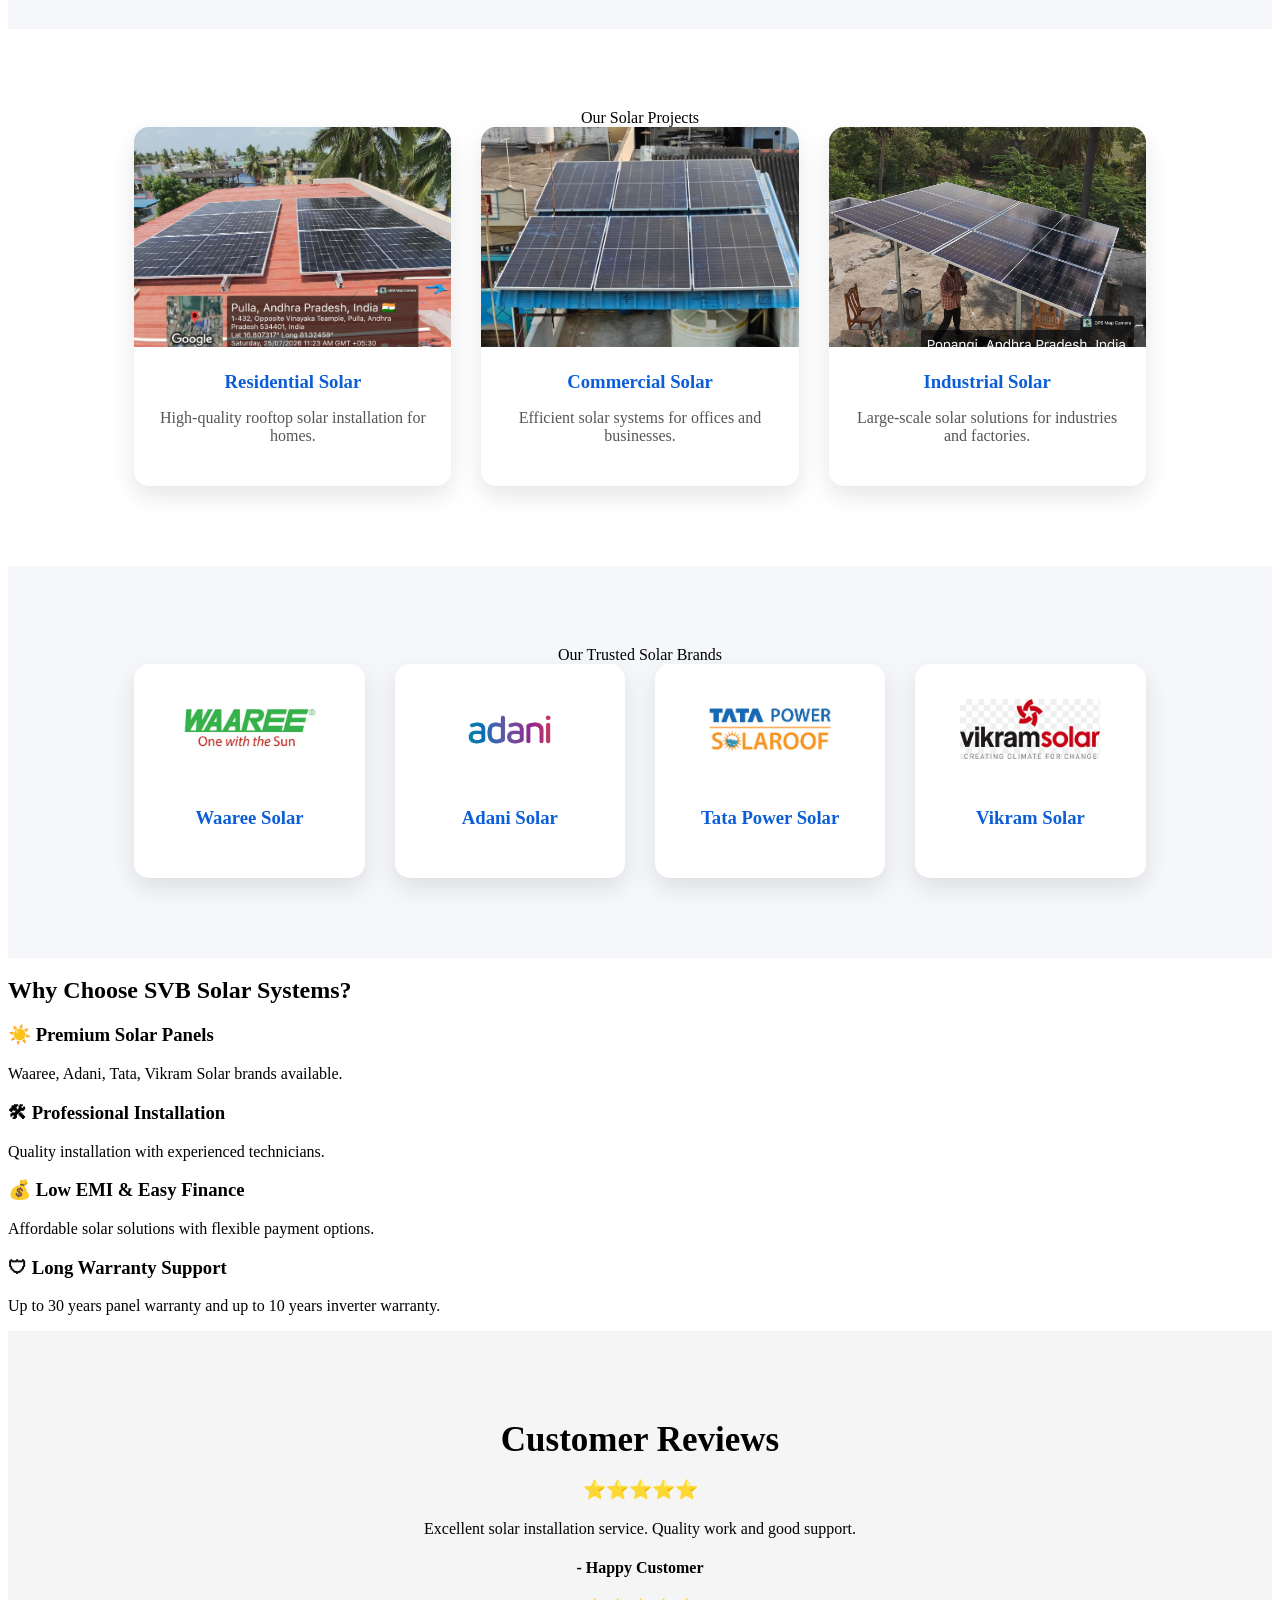
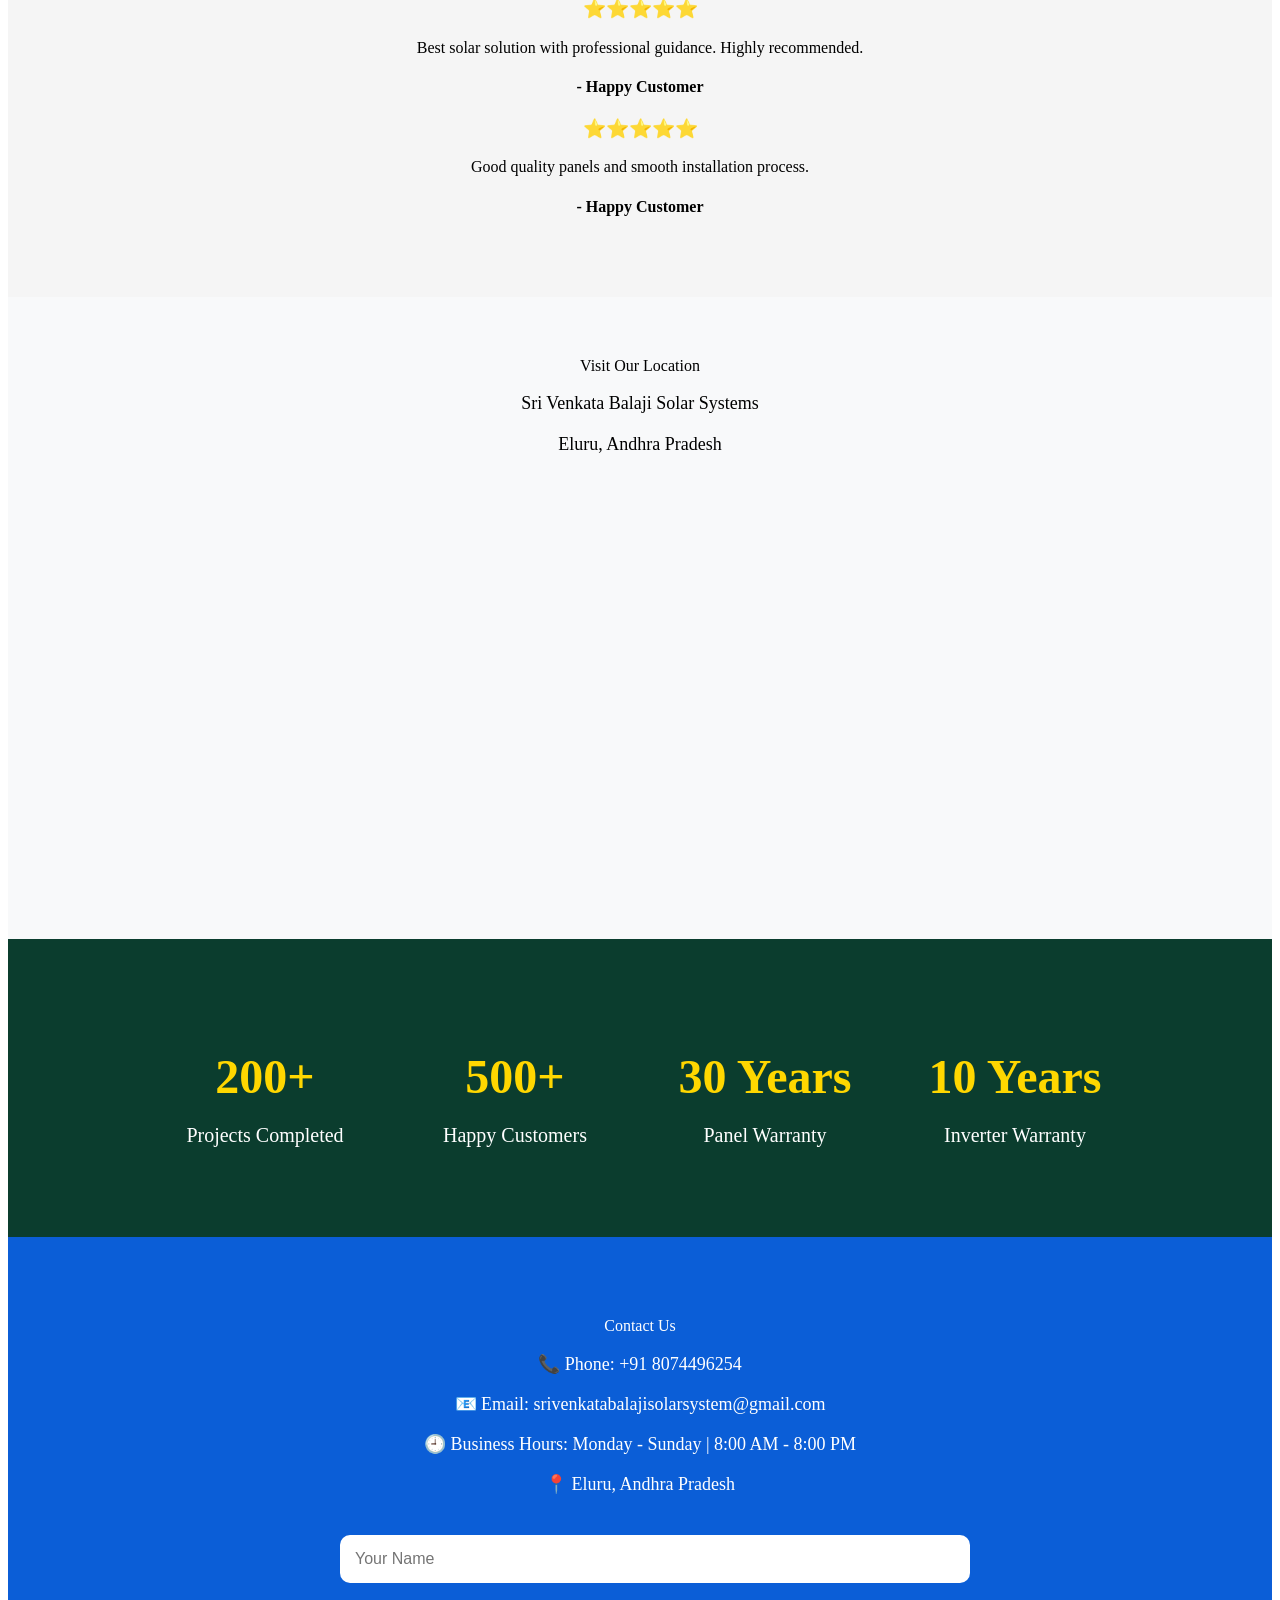
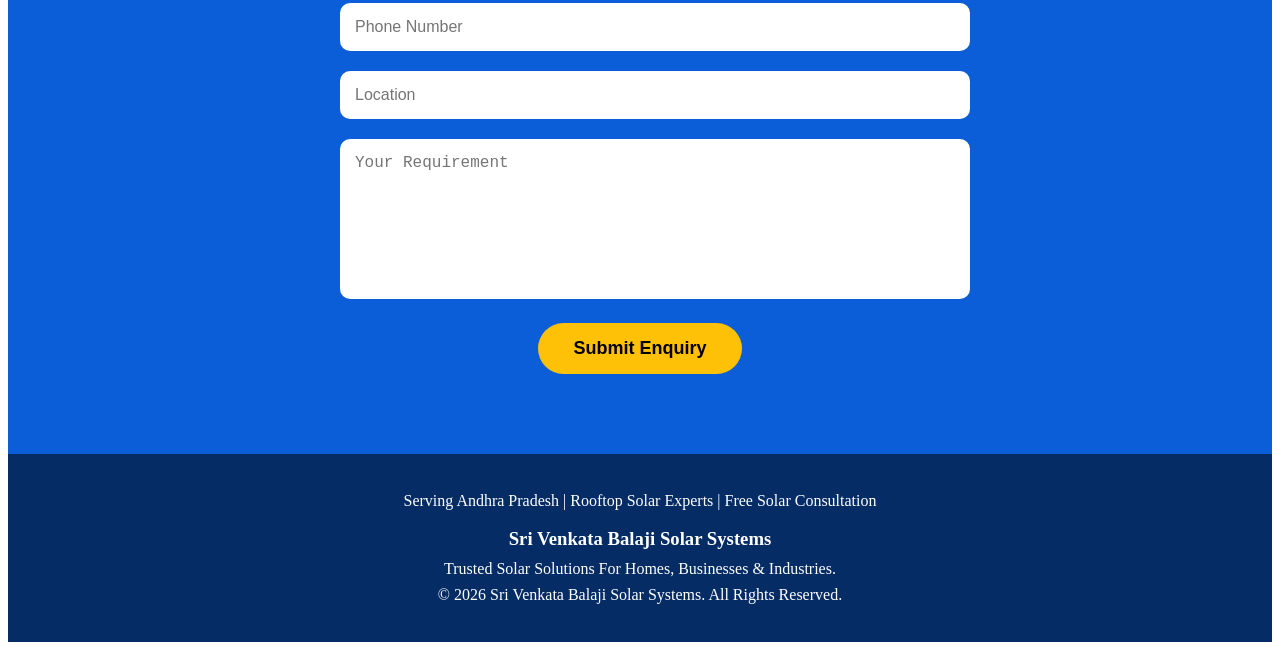
==== commit 10184bee: "Fix counter section" ====
--- a/index.html
+++ b/index.html
@@ -2,6 +2,16 @@
 <html lang="en">
 <link rel="stylesheet" href="https://unpkg.com/aos@2.3.4/dist/aos.css">
 <head>
+    <!-- Google tag (gtag.js) -->
+<script async src="https://www.googletagmanager.com/gtag/js?id=G-LF5JMD6KJ0"></script>
+
+<script>
+  window.dataLayer = window.dataLayer || [];
+  function gtag(){dataLayer.push(arguments);}
+  gtag('js', new Date());
+
+  gtag('config', 'G-LF5JMD6KJ0');
+</script>
     <meta charset="UTF-8">
     <meta name="viewport" content="width=device-width, initial-scale=1.0">
 
@@ -259,7 +269,7 @@
 
 </section>
 
-<section class="counter" 
+<section class="counter">
 
     <div class="counter-box">
         <h2>200+</h2>
@@ -291,7 +301,7 @@
     <p>🕘 Business Hours: Monday - Sunday | 8:00 AM - 8:00 PM</p>
     <p>📍 Eluru, Andhra Pradesh</p>
 
-    </form>
+    </fo<dirm>
     <form action="https://formsubmit.co/srivenkatabalajisolarsystem@gmail.com" method="POST">
 
     <input type="text" name="name" placeholder="Your Name" required>
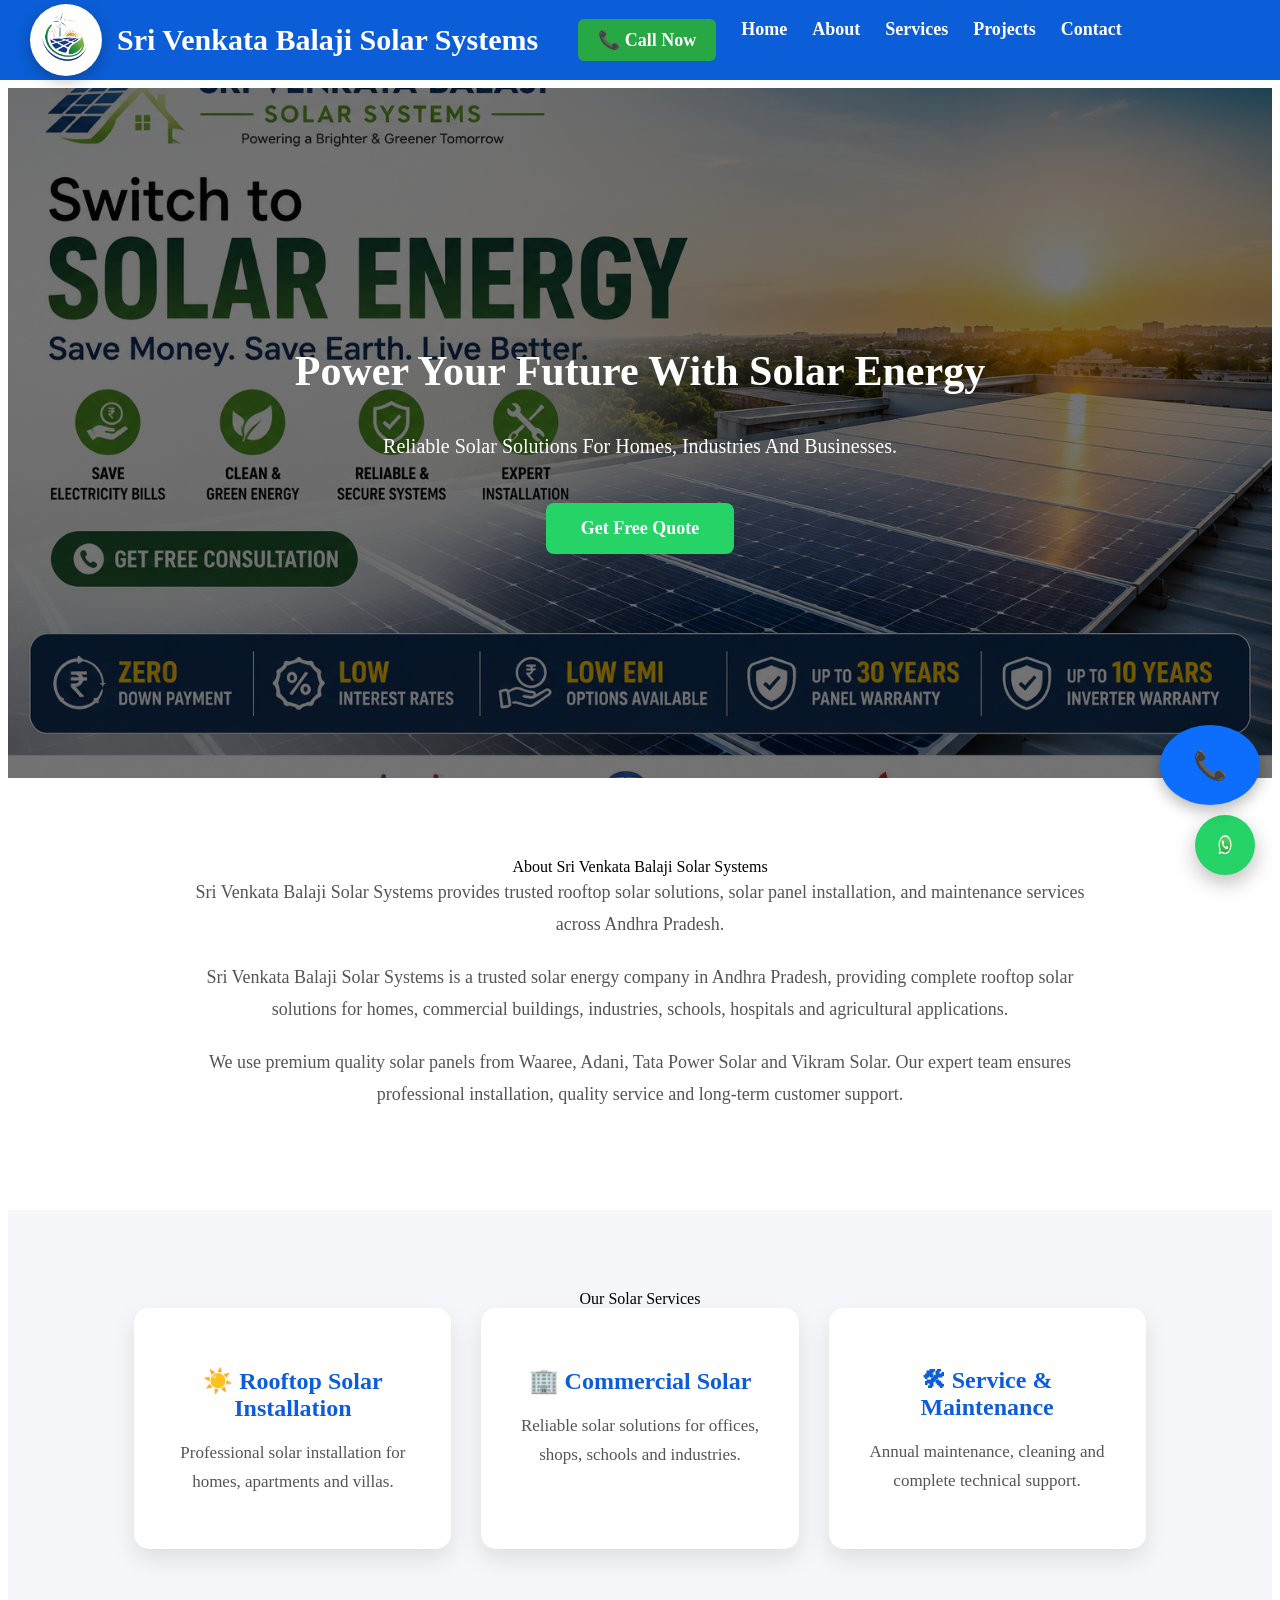
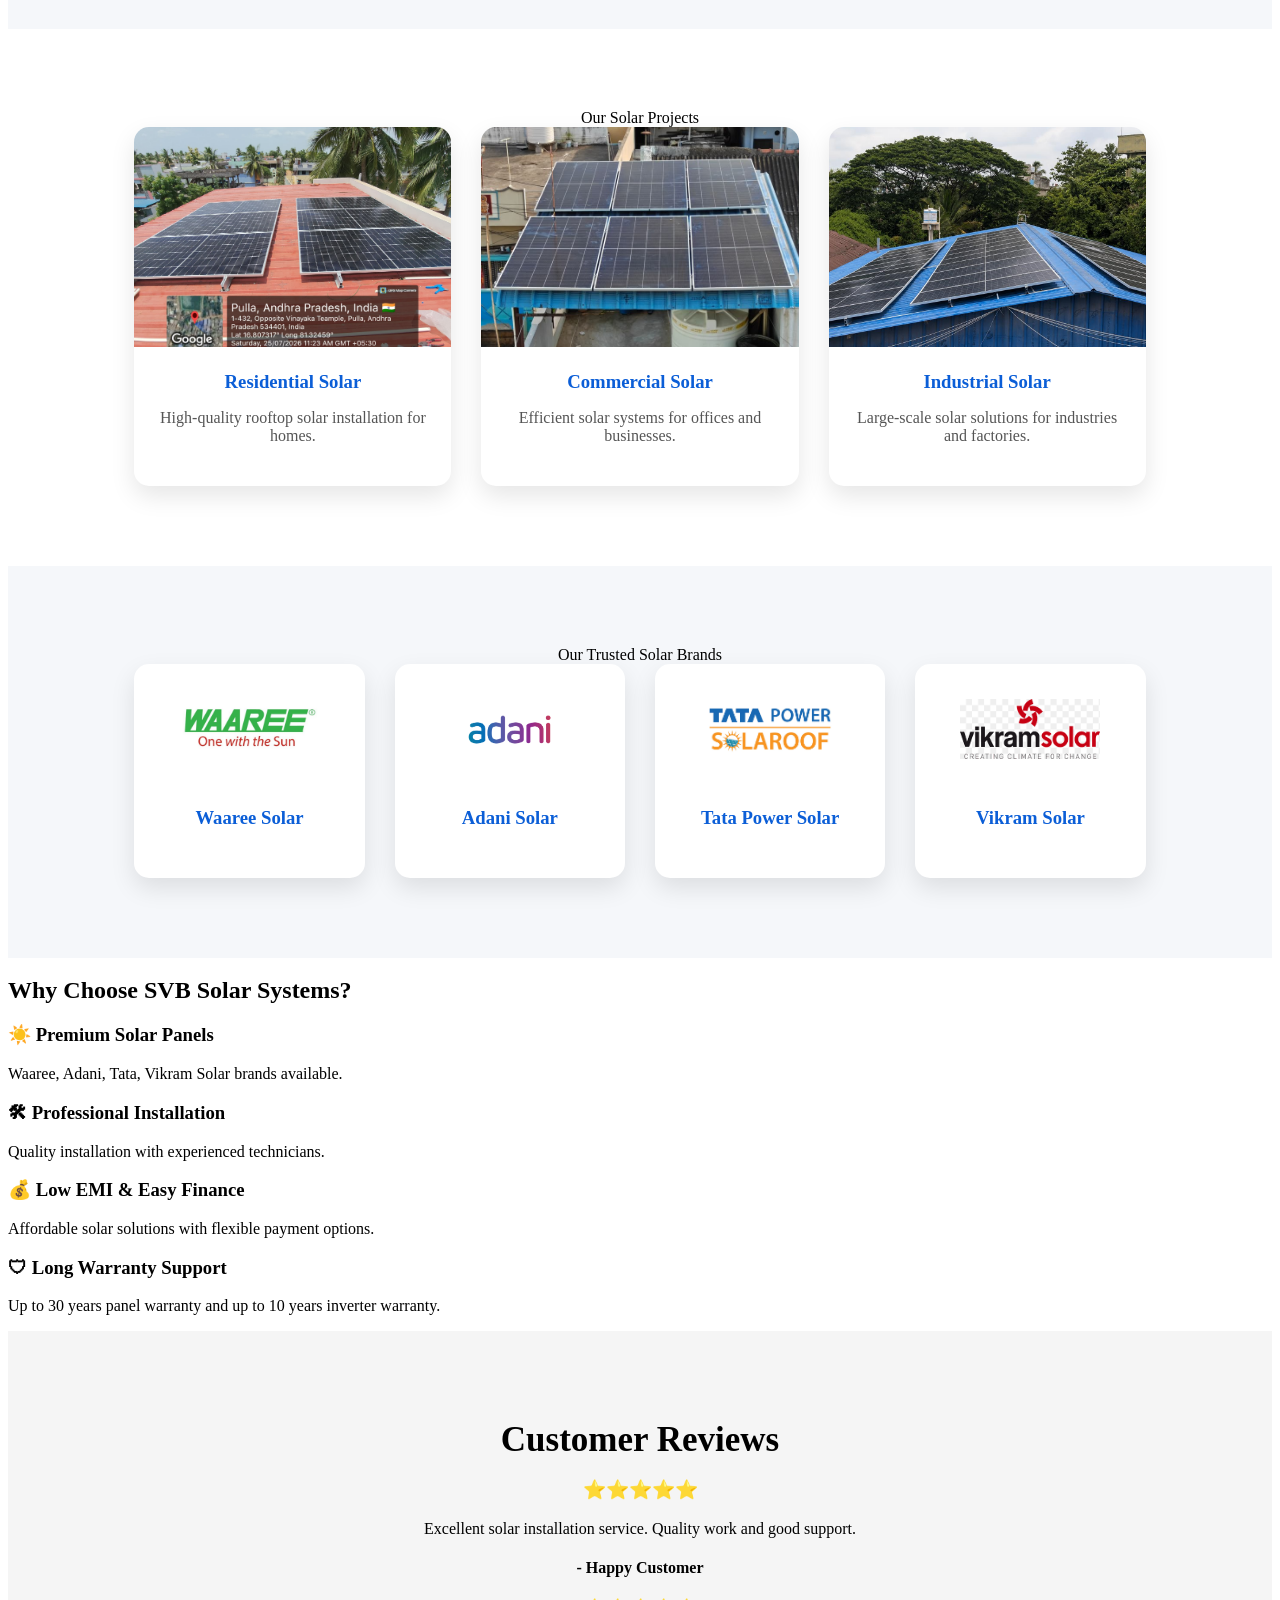
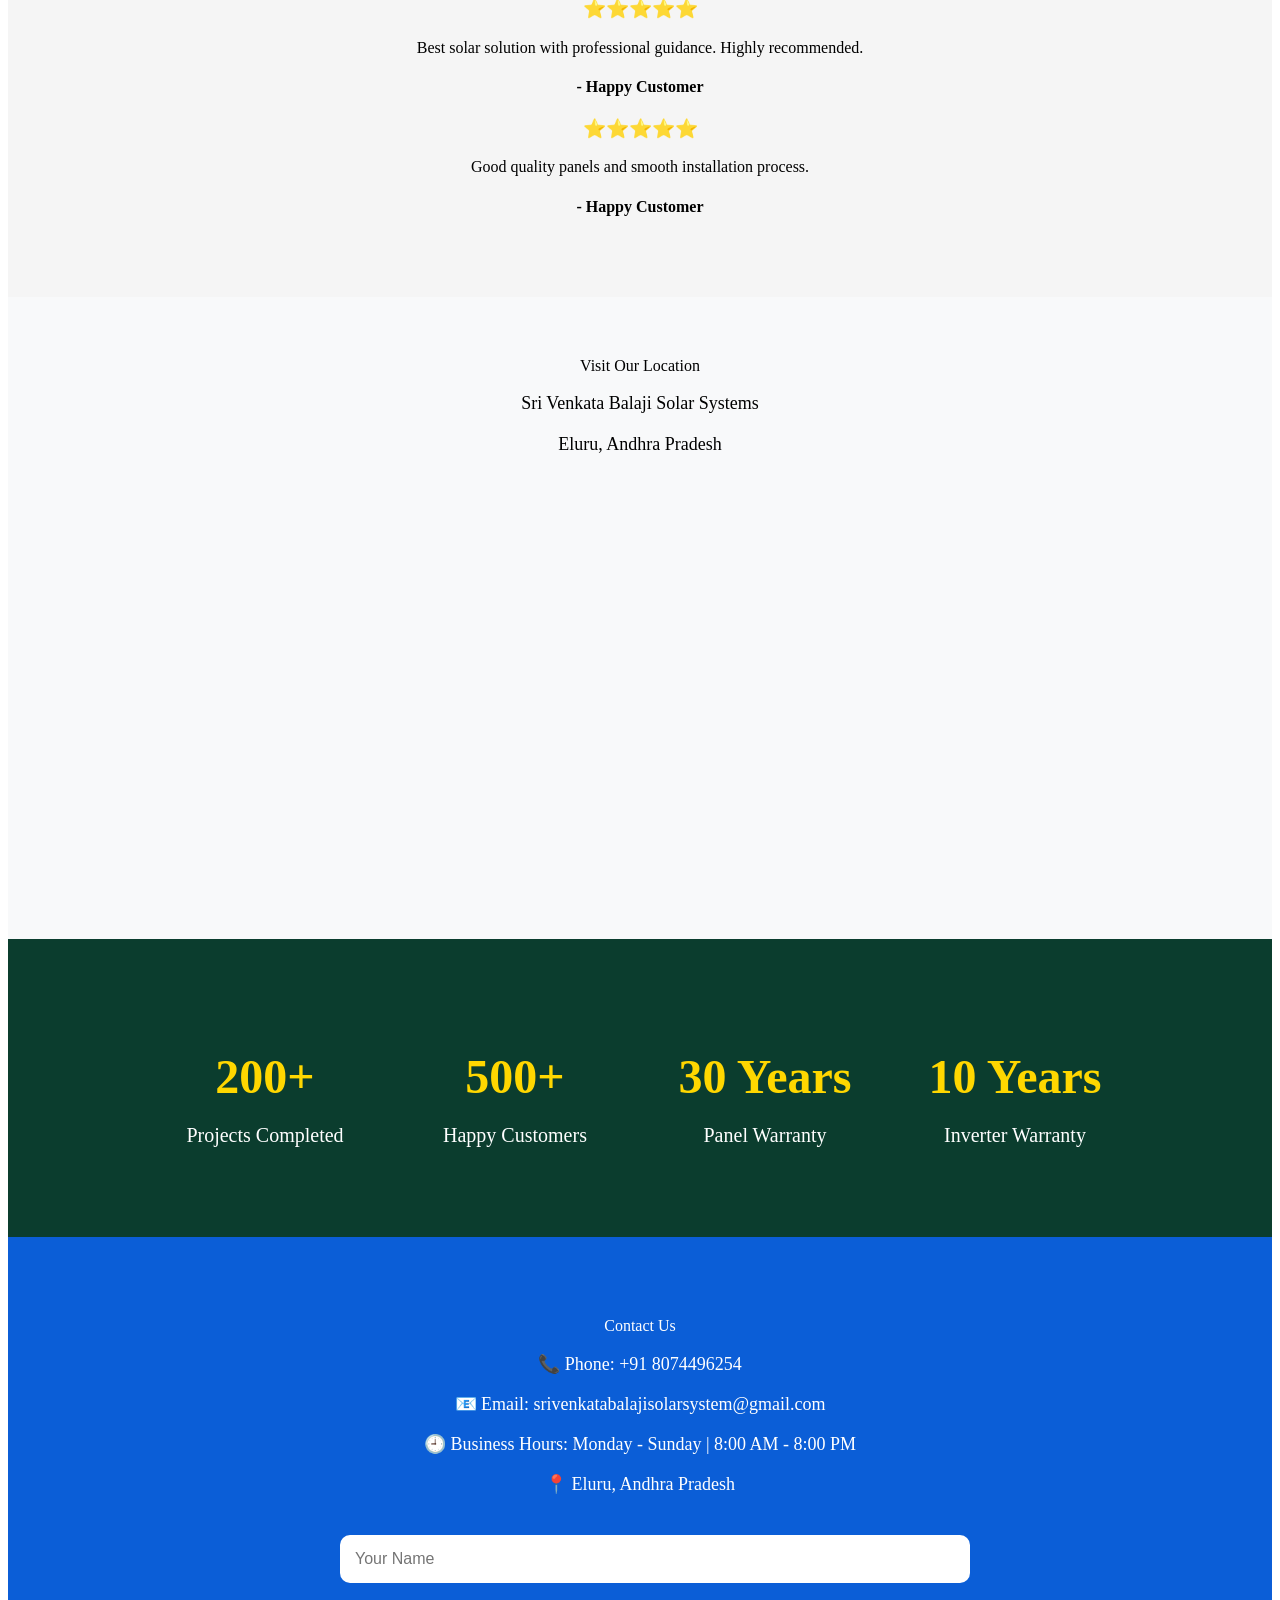
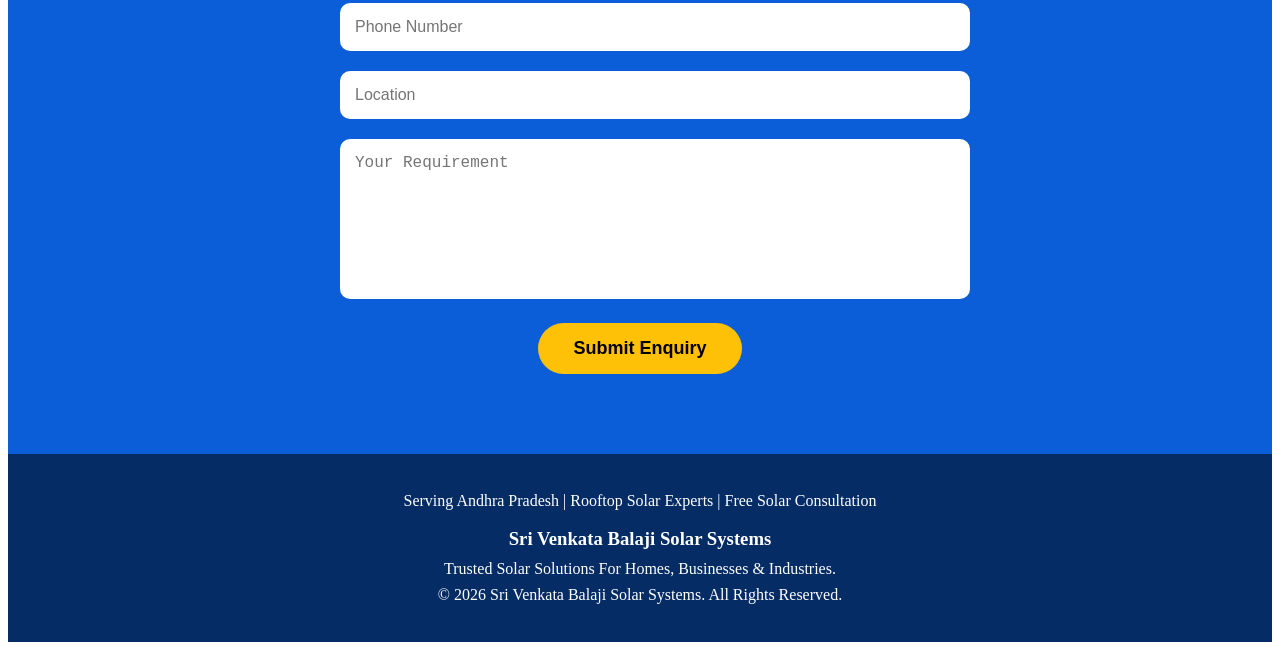
==== commit f1fd2476: "Update FormSubmit token" ====
--- a/index.html
+++ b/index.html
@@ -302,7 +302,7 @@
     <p>📍 Eluru, Andhra Pradesh</p>
 
     </fo<dirm>
-    <form action="https://formsubmit.co/srivenkatabalajisolarsystem@gmail.com" method="POST">
+    <form action="https://formsubmit.co/73eb5278808fb6ea4910ea789268ba8a" method="POST">
 
     <input type="text" name="name" placeholder="Your Name" required>
 
